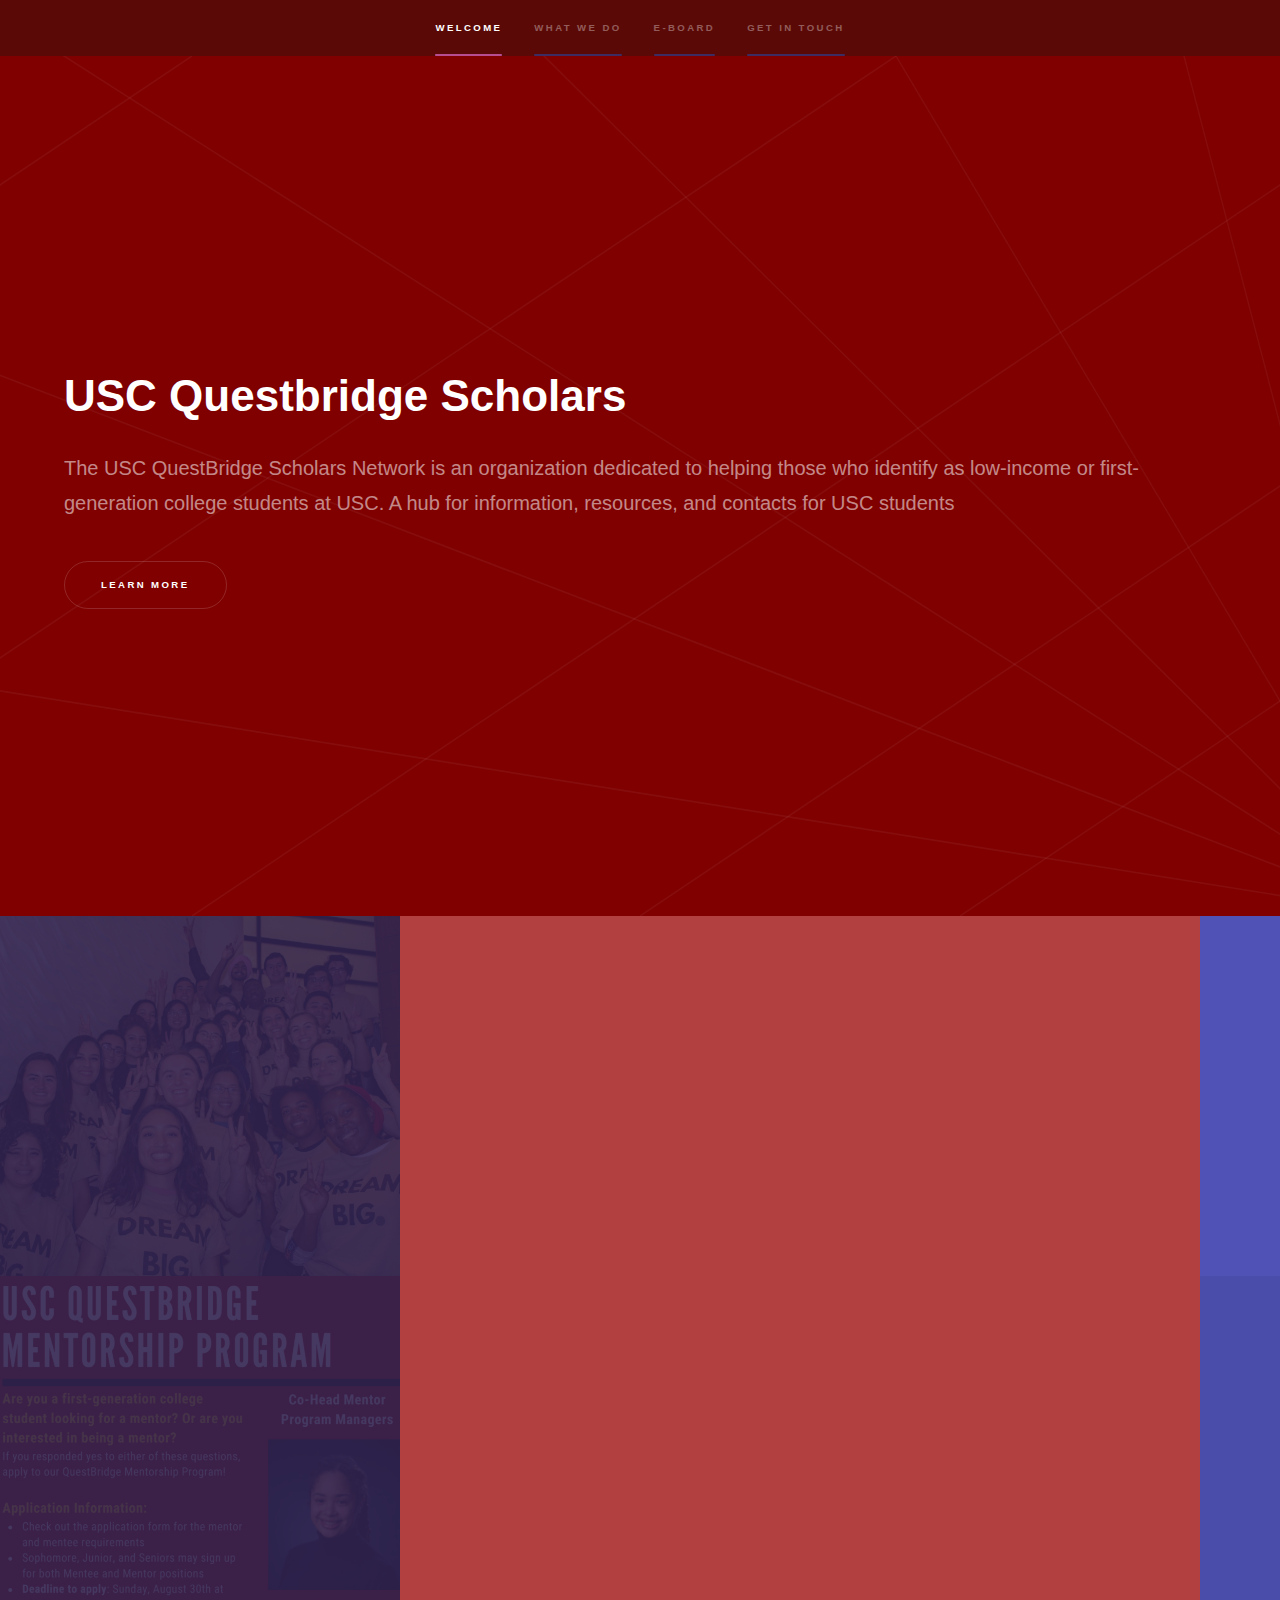
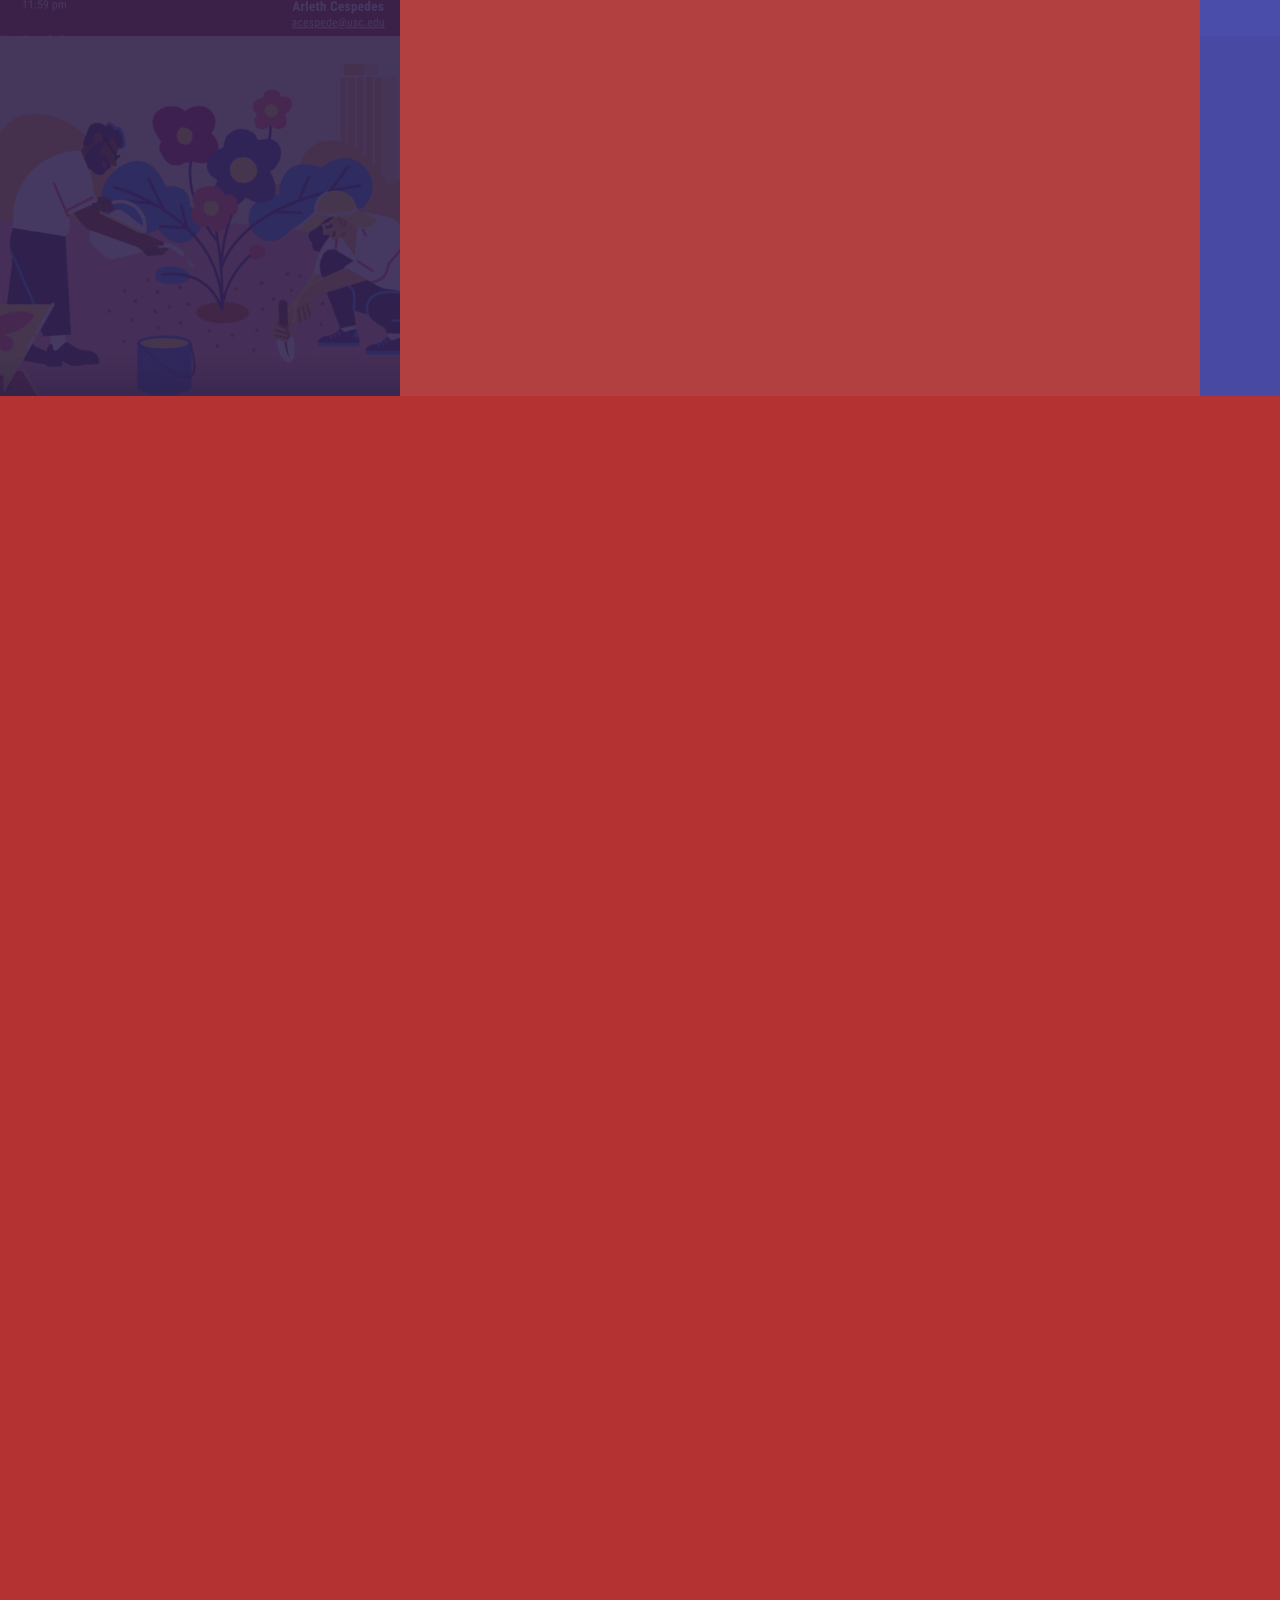
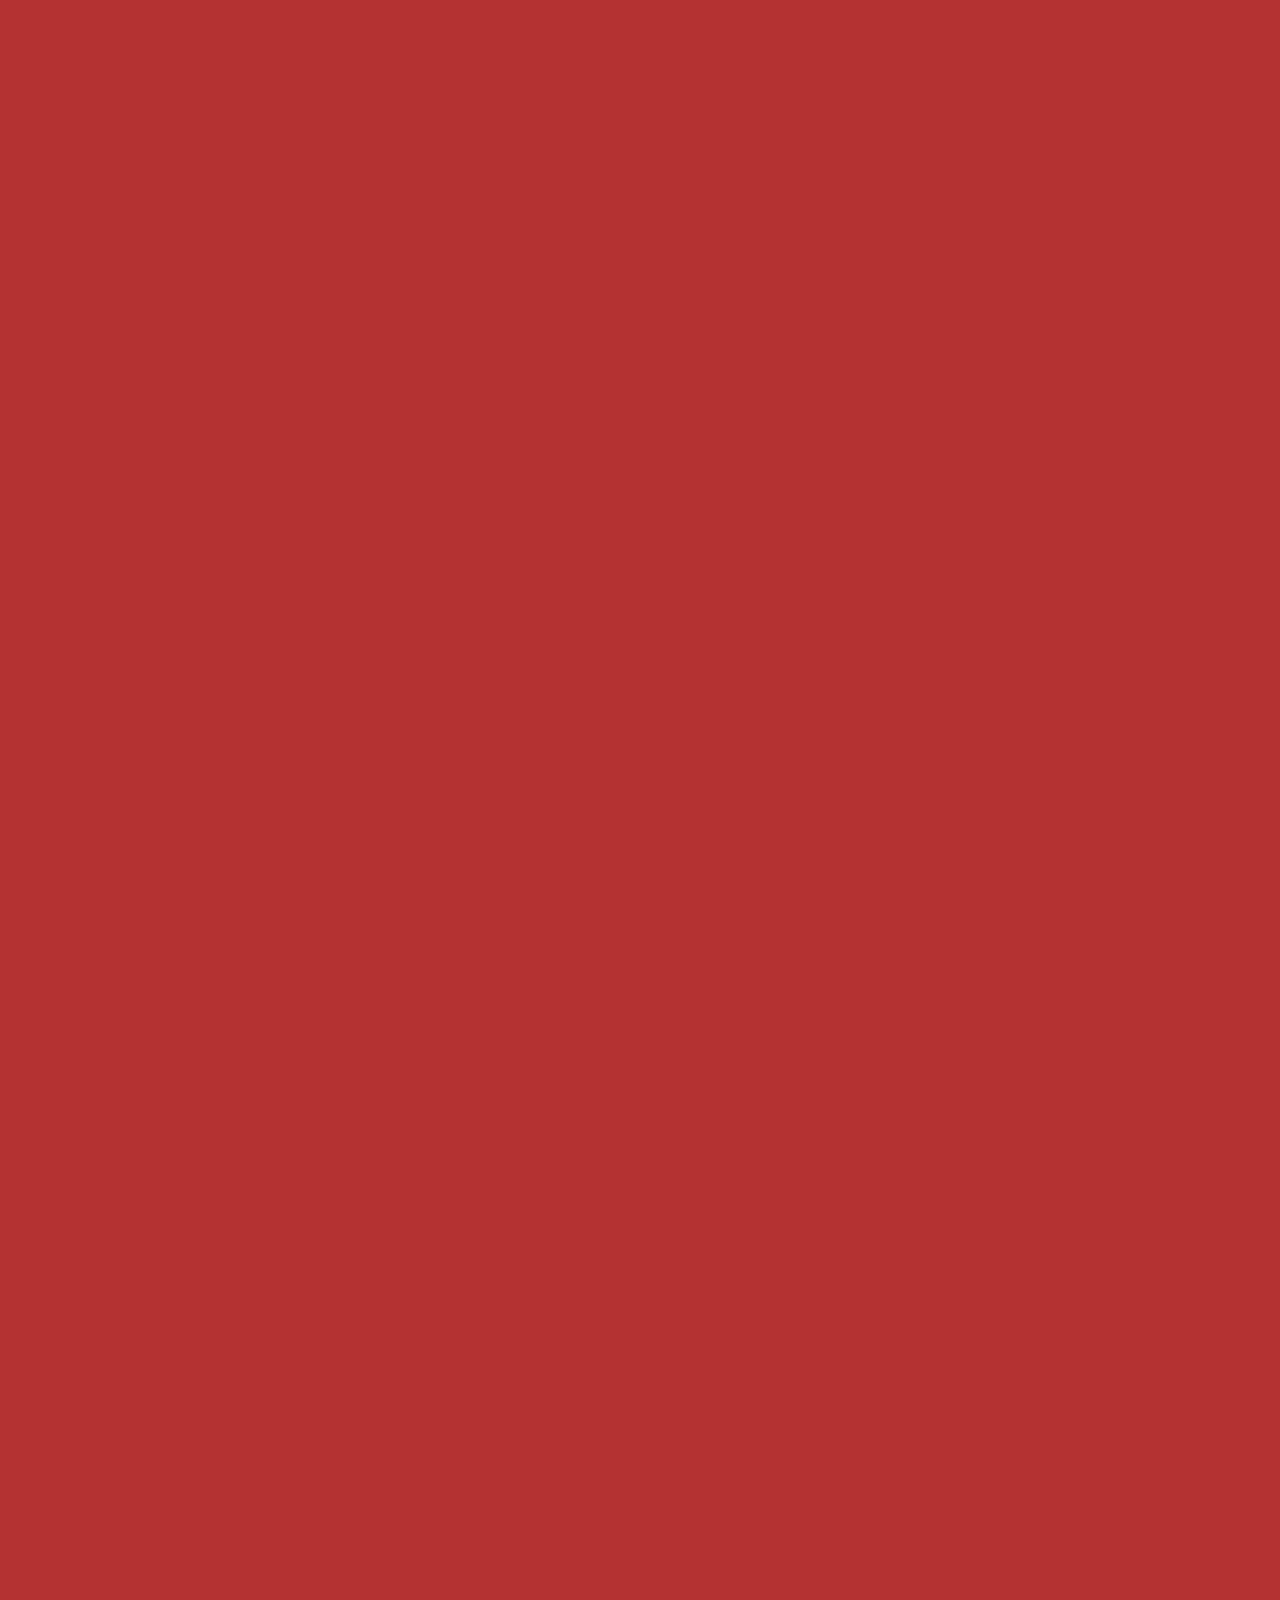
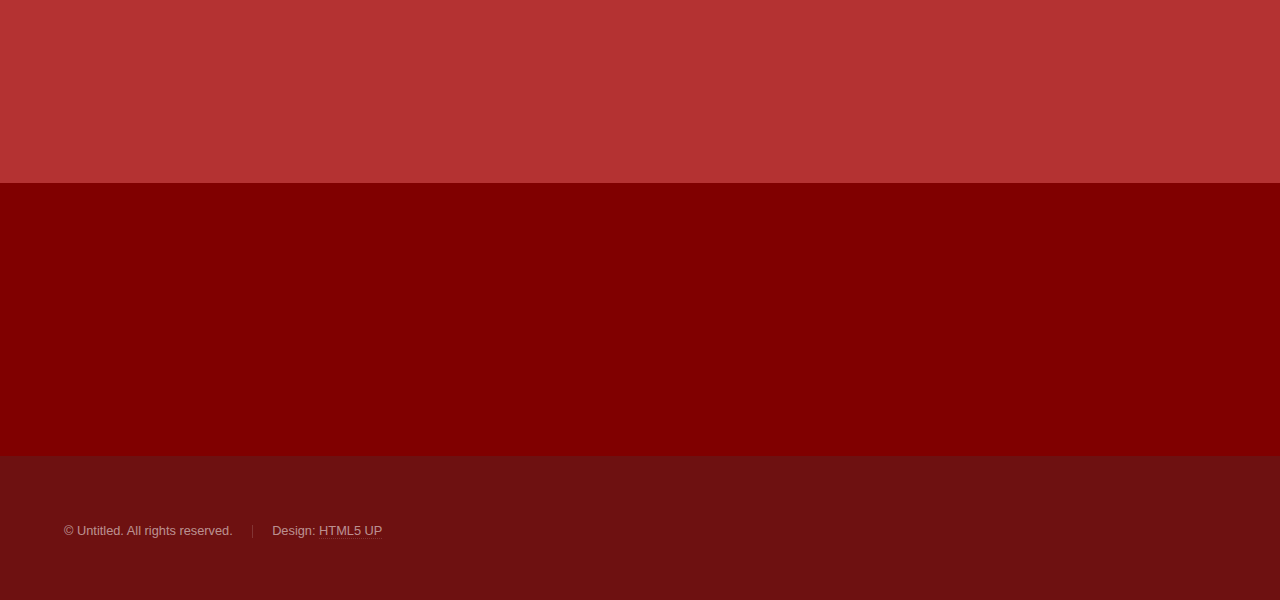
==== index.html @ f0b43fb2 "content" ====
<!DOCTYPE HTML>
<html>
	<head>
		<title>USC QuestBridge</title>
		<meta charset="utf-8" />
		<meta name="viewport" content="width=device-width, initial-scale=1, user-scalable=no" />
		<link rel="stylesheet" href="assets/css/main.css" />
		<link rel="icon" href="images/icon.jpg">
		<noscript><link rel="stylesheet" href="assets/css/noscript.css" /></noscript>
	</head>
	<body class="is-preload">

		<!-- Sidebar -->
			<section id="sidebar">
				<div class="inner">
					<nav>
						<ul>
							<li><a href="#intro">Welcome</a></li>
							<li><a href="#one">What we do</a></li>
							<li><a href="#two">E-Board</a></li>
							<li><a href="#three">Get in touch</a></li>
						</ul>
					</nav>
				</div>
			</section>

		<!-- Wrapper -->
			<div id="wrapper">

				<!-- Intro -->
					<section id="intro" class="wrapper style1 fullscreen fade-up">
						<div class="inner">
							<h1>USC Questbridge Scholars</h1>
							<p> The USC QuestBridge Scholars Network is an organization dedicated to helping those who identify as low-income or first-generation college students at USC.
								A hub for information, resources, and contacts for USC students</p>
							<ul class="actions">
								<li><a href="#one" class="button scrolly">Learn more</a></li>
							</ul>
						</div>
					</section>

				<!-- One -->
					<section id="one" class="wrapper style2 spotlights">
						<section>
							<a href="#" class="image"><img src="images/events.png" alt="" data-position="center center" /></a>
							<div class="content">
								<div class="inner">
									<h2>Events</h2>
									<p>We hold events throughout the school year to engage our community and make new relationships! Come for game nights, holiday specials, and much more (free food)! </p>
									<ul class="actions">
										<li><a href="events.html" class="button">Learn more</a></li>
									</ul>
								</div>
							</div>
						</section>
						<section>
							<a href="#" class="image"><img src="images/mentorship.png" alt="" data-position="top center" /></a>
							<div class="content">
								<div class="inner">
									<h2>Mentorship Program</h2>
									<p>Our premier mentor-mentee matching program to build a community and provde guidance to those new to USC.</p>
									<ul class="actions">
										<li><a href="mentorship.html" class="button">Learn more</a></li>
									</ul>
								</div>
							</div>
						</section>
						<section>
							<a href="#" class="image"><img src="images/resources.png" alt="" data-position="25% 25%" /></a>
							<div class="content">
								<div class="inner">
									<h2>Resources</h2>
									<p>From financial aid advice, class study guides/notes, and CalFresh info, we have resources to help. Contact us if you have any information that you would like to share!</p>
									<ul class="actions">
										<li><a href="resources.html" class="button">Learn more</a></li>
									</ul>
								</div>
							</div>
						</section>
					</section>

				<!-- Two -->
					<section id="two" class="wrapper style3 fade-up">
						<div class="inner">
							<h2>Meet the E-Board</h2>
							<p>This is our E-Board for the 2020 - 2021 Academic Year! Feel free to reach out to any of us if you want help or just want someone to talk to!</p>
							<div class="features" style="margin: 0px auto; text-align: center;">
								<section>
									<img src='./images/maricarmen.png' ></img>
									<h3>Maricarmen</h3>
									<p>President<br>Masters<br>Digital Social Media</p>
								</section>
								<section>
									<img src='./images/michelle.png' ></img>
									<h3>Michelle</h3>
									<p>Vice President<br>Senior<br>Global Business</p>
								</section>
								<section>
									<img src='./images/arleth.png' ></img>
									<h3>Arleth</h3>
									<p>Co-Head Mentor<br>Junior<br> Public Policy + Minor in Applied Analytics</p>
								</section>
								<section>
									<img src='./images/chaerim.png' ></img>
									<h3>Chaerim</h3>
									<p>Co-Head Mentor<br>Junior<br>Business Administration + Minor in Theatre and Media Economics & Entrepreneurship </p>
								</section>
								<section>
									<img src='./images/jenny.png' ></img>
									<h3>Jenny</h3>
									<p>Public Relations Assistant<br>Junior<br>Business Administration + Minor in  Product Design</p>
								</section>
								<section>
									<img src='./images/keon.png' ></img>
									<h3>Keon</h3>
									<p>Senior Advisor<br>Masters<br>Global Medicine</p>
								</section>
								<section>
									<img src='./images/tyler.png' ></img>
									<h3>Tyler</h3>
									<p>Risk Management<br>Senior<br>Business Administration</p>
								</section>
								<section>
									<img src='./images/natalie.png' ></img>
									<h3>Natalie</h3>
									<p>University Relations Chair<br>Sophomore<br> Philosophy, Politics, Law + Minor in Spanish</p>
								</section>
								<section>
									<img src='./images/haeju.png' ></img>
									<h3>Haeju</h3>
									<p>Treaurer / Web Dev<br>Junior<br>Computer Science</p>
								</section>
								<section>
									<img src='./images/grace.png' ></img>
									<h3>Grace</h3>
									<p>Web Dev<br>Sophomore<br>Computer Science and Business Administration</p>
								</section>
							</div>
						</div>
					</section>

				<!-- Three -->
					<section id="three" class="wrapper style1 fade-up">
						<div class="inner">
							<h2>Get in touch</h2>
							<p>Get in touch to us via our email, anyone on the E-Board or via our Facebook Page! Here are some of our links for our GroupMe, Facebook, newsletter, and more! </p>
								<section>
									<ul class="contact">
										<li>
											<ul class="icons">
												<li><a href="mailto:usc.chapter@questbridge.org" class="far fa-envelope"><span class="label">Email</span></a></li>
												<li><a href="https://www.facebook.com/groups/uscquest" class="icon brands fa-facebook-f"><span class="label">Facebook</span></a></li>
												<li><a href="https://www.instagram.com/usc.questbridge/" class="icon brands fa-instagram"><span class="label">Instagram</span></a></li>
												<li><a href="https://www.linkedin.com/groups/13939006/" class="icon brands fa-linkedin"><span class="label">GroupMe</span></a></li>
											</ul>
										</li>
									</ul>
								</section>
						</div>
					</section>

			</div>

		<!-- Footer -->
			<footer id="footer" class="wrapper style1-alt">
				<div class="inner">
					<ul class="menu">
						<li>&copy; Untitled. All rights reserved.</li><li>Design: <a href="http://html5up.net">HTML5 UP</a></li>
					</ul>
				</div>
			</footer>

		<!-- Scripts -->
			<script src="assets/js/jquery.min.js"></script>
			<script src="assets/js/jquery.scrollex.min.js"></script>
			<script src="assets/js/jquery.scrolly.min.js"></script>
			<script src="assets/js/browser.min.js"></script>
			<script src="assets/js/breakpoints.min.js"></script>
			<script src="assets/js/util.js"></script>
			<script src="assets/js/main.js"></script>

	</body>
</html>
---- assets/css/main.css ----
@import url(fontawesome-all.min.css);

/*
	Hyperspace by HTML5 UP
	html5up.net | @ajlkn
	Free for personal and commercial use under the CCA 3.0 license (html5up.net/license)
*/

html, body, div, span, applet, object,
iframe, h1, h2, h3, h4, h5, h6, p, blockquote,
pre, a, abbr, acronym, address, big, cite,
code, del, dfn, em, img, ins, kbd, q, s, samp,
small, strike, strong, sub, sup, tt, var, b,
u, i, center, dl, dt, dd, ol, ul, li, fieldset,
form, label, legend, table, caption, tbody,
tfoot, thead, tr, th, td, article, aside,
canvas, details, embed, figure, figcaption,
footer, header, hgroup, menu, nav, output, ruby,
section, summary, time, mark, audio, video {
	margin: 0;
	padding: 0;
	border: 0;
	font-size: 100%;
	font: inherit;
	vertical-align: baseline;}

article, aside, details, figcaption, figure,
footer, header, hgroup, menu, nav, section {
	display: block;}

body {
	line-height: 1;
}

ol, ul {
	list-style: none;
}
.features img {
	width: 50%; 
	margin: 0px auto;
	text-align: center;
	border-radius: 50%;
}
blockquote, q {
	quotes: none;
}

	blockquote:before, blockquote:after, q:before, q:after {
		content: '';
		content: none;
	}

table {
	border-collapse: collapse;
	border-spacing: 0;
}

body {
	-webkit-text-size-adjust: none;
}

mark {
	background-color: transparent;
	color: inherit;
}

input::-moz-focus-inner {
	border: 0;
	padding: 0;
}

input, select, textarea {
	-moz-appearance: none;
	-webkit-appearance: none;
	-ms-appearance: none;
	appearance: none;
}

/* Basic */

	@-ms-viewport {
		width: device-width;
	}

	body {
		-ms-overflow-style: scrollbar;
	}

	@media screen and (max-width: 480px) {

		html, body {
			min-width: 320px;
		}

	}

	html {
		box-sizing: border-box;
	}

	*, *:before, *:after {
		box-sizing: inherit;
	}

	body {
		background: #312450;
	}

		body.is-preload *, body.is-preload *:before, body.is-preload *:after {
			-moz-animation: none !important;
			-webkit-animation: none !important;
			-ms-animation: none !important;
			animation: none !important;
			-moz-transition: none !important;
			-webkit-transition: none !important;
			-ms-transition: none !important;
			transition: none !important;
		}

/* Type */

	body, input, select, textarea {
		color: rgba(255, 255, 255, 0.55);
		font-family: Arial, Helvetica, sans-serif;
		font-size: 16.5pt;
		font-weight: normal;
		line-height: 1.75;
	}

		@media screen and (max-width: 1680px) {

			body, input, select, textarea {
				font-size: 13pt;
			}

		}

		@media screen and (max-width: 1280px) {

			body, input, select, textarea {
				font-size: 12pt;
			}

		}

		@media screen and (max-width: 360px) {

			body, input, select, textarea {
				font-size: 11pt;
			}

		}

	a {
		-moz-transition: color 0.2s ease, border-bottom-color 0.2s ease;
		-webkit-transition: color 0.2s ease, border-bottom-color 0.2s ease;
		-ms-transition: color 0.2s ease, border-bottom-color 0.2s ease;
		transition: color 0.2s ease, border-bottom-color 0.2s ease;
		border-bottom: dotted 1px rgba(255, 255, 255, 0.35);
		color: inherit;
		text-decoration: none;
	}

		a:hover {
			border-bottom-color: transparent;
			color: #ffffff;
		}

	strong, b {
		color: #ffffff;
		font-weight: bold;
	}

	em, i {
		font-style: italic;
	}

	p {
		margin: 0 0 2em 0;
	}

	h1, h2, h3, h4, h5, h6 {
		color: #ffffff;
		font-weight: bold;
		line-height: 1.5;
		margin: 0 0 0.5em 0;
	}

		h1 a, h2 a, h3 a, h4 a, h5 a, h6 a {
			color: inherit;
			text-decoration: none;
		}

	h1 {
		font-size: 2.75em;
	}

		h1.major {
			margin: 0 0 1.3em 0;
			position: relative;
			padding-bottom: 0.35em;
		}

			h1.major:after {
				background-image: -moz-linear-gradient(to right, maroon, #b74e91);
				background-image: -webkit-linear-gradient(to right, maroon, #b74e91);
				background-image: -ms-linear-gradient(to right, maroon, #b74e91);
				background-image: linear-gradient(to right, maroon, #b74e91);
				-moz-transition: max-width 0.2s ease;
				-webkit-transition: max-width 0.2s ease;
				-ms-transition: max-width 0.2s ease;
				transition: max-width 0.2s ease;
				border-radius: 0.2em;
				bottom: 0;
				content: '';
				height: 0.05em;
				position: absolute;
				right: 0;
				width: 100%;
			}

	h2 {
		font-size: 1.75em;
	}

	h3 {
		font-size: 1.1em;
	}

	h4 {
		font-size: 1em;
	}

	h5 {
		font-size: 0.8em;
	}

	h6 {
		font-size: 0.6em;
	}

	@media screen and (max-width: 736px) {

		h1 {
			font-size: 2em;
		}

		h2 {
			font-size: 1.25em;
		}

		h3 {
			font-size: 1em;
		}

		h4 {
			font-size: 0.8em;
		}

		h5 {
			font-size: 0.6em;
		}

		h6 {
			font-size: 0.6em;
		}

	}

	sub {
		font-size: 0.8em;
		position: relative;
		top: 0.5em;
	}

	sup {
		font-size: 0.8em;
		position: relative;
		top: -0.5em;
	}

	blockquote {
		border-left: solid 4px rgba(255, 255, 255, 0.15);
		font-style: italic;
		margin: 0 0 2em 0;
		padding: 0.5em 0 0.5em 2em;
	}

	code {
		background: rgba(255, 255, 255, 0.05);
		border-radius: 0.25em;
		border: solid 1px rgba(255, 255, 255, 0.15);
		font-family: "Courier New", monospace;
		font-size: 0.9em;
		margin: 0 0.25em;
		padding: 0.25em 0.65em;
	}

	pre {
		-webkit-overflow-scrolling: touch;
		font-family: "Courier New", monospace;
		font-size: 0.9em;
		margin: 0 0 2em 0;
	}

		pre code {
			display: block;
			line-height: 1.75em;
			padding: 1em 1.5em;
			overflow-x: auto;
		}

	hr {
		border: 0;
		border-bottom: solid 1px rgba(255, 255, 255, 0.15);
		margin: 2em 0;
	}

		hr.major {
			margin: 3em 0;
		}

	.align-left {
		text-align: left;
	}

	.align-center {
		text-align: center;
	}

	.align-right {
		text-align: right;
	}

/* Row */

	.row {
		display: flex;
		flex-wrap: wrap;
		box-sizing: border-box;
		align-items: stretch;
	}

		.row > * {
			box-sizing: border-box;
		}

		.row.gtr-uniform > * > :last-child {
			margin-bottom: 0;
		}

		.row.aln-left {
			justify-content: flex-start;
		}

		.row.aln-center {
			justify-content: center;
		}

		.row.aln-right {
			justify-content: flex-end;
		}

		.row.aln-top {
			align-items: flex-start;
		}

		.row.aln-middle {
			align-items: center;
		}

		.row.aln-bottom {
			align-items: flex-end;
		}

		.row > .imp {
			order: -1;
		}

		.row > .col-1 {
			width: 8.33333%;
		}

		.row > .off-1 {
			margin-left: 8.33333%;
		}

		.row > .col-2 {
			width: 16.66667%;
		}

		.row > .off-2 {
			margin-left: 16.66667%;
		}

		.row > .col-3 {
			width: 25%;
		}

		.row > .off-3 {
			margin-left: 25%;
		}

		.row > .col-4 {
			width: 33.33333%;
		}

		.row > .off-4 {
			margin-left: 33.33333%;
		}

		.row > .col-5 {
			width: 41.66667%;
		}

		.row > .off-5 {
			margin-left: 41.66667%;
		}

		.row > .col-6 {
			width: 50%;
		}

		.row > .off-6 {
			margin-left: 50%;
		}

		.row > .col-7 {
			width: 58.33333%;
		}

		.row > .off-7 {
			margin-left: 58.33333%;
		}

		.row > .col-8 {
			width: 66.66667%;
		}

		.row > .off-8 {
			margin-left: 66.66667%;
		}

		.row > .col-9 {
			width: 75%;
		}

		.row > .off-9 {
			margin-left: 75%;
		}

		.row > .col-10 {
			width: 83.33333%;
		}

		.row > .off-10 {
			margin-left: 83.33333%;
		}

		.row > .col-11 {
			width: 91.66667%;
		}

		.row > .off-11 {
			margin-left: 91.66667%;
		}

		.row > .col-12 {
			width: 100%;
		}

		.row > .off-12 {
			margin-left: 100%;
		}

		.row.gtr-0 {
			margin-top: 0;
			margin-left: 0em;
		}

			.row.gtr-0 > * {
				padding: 0 0 0 0em;
			}

			.row.gtr-0.gtr-uniform {
				margin-top: 0em;
			}

				.row.gtr-0.gtr-uniform > * {
					padding-top: 0em;
				}

		.row.gtr-25 {
			margin-top: 0;
			margin-left: -0.375em;
		}

			.row.gtr-25 > * {
				padding: 0 0 0 0.375em;
			}

			.row.gtr-25.gtr-uniform {
				margin-top: -0.375em;
			}

				.row.gtr-25.gtr-uniform > * {
					padding-top: 0.375em;
				}

		.row.gtr-50 {
			margin-top: 0;
			margin-left: -0.75em;
		}

			.row.gtr-50 > * {
				padding: 0 0 0 0.75em;
			}

			.row.gtr-50.gtr-uniform {
				margin-top: -0.75em;
			}

				.row.gtr-50.gtr-uniform > * {
					padding-top: 0.75em;
				}

		.row {
			margin-top: 0;
			margin-left: -1.5em;
		}

			.row > * {
				padding: 0 0 0 1.5em;
			}

			.row.gtr-uniform {
				margin-top: -1.5em;
			}

				.row.gtr-uniform > * {
					padding-top: 1.5em;
				}

		.row.gtr-150 {
			margin-top: 0;
			margin-left: -2.25em;
		}

			.row.gtr-150 > * {
				padding: 0 0 0 2.25em;
			}

			.row.gtr-150.gtr-uniform {
				margin-top: -2.25em;
			}

				.row.gtr-150.gtr-uniform > * {
					padding-top: 2.25em;
				}

		.row.gtr-200 {
			margin-top: 0;
			margin-left: -3em;
		}

			.row.gtr-200 > * {
				padding: 0 0 0 3em;
			}

			.row.gtr-200.gtr-uniform {
				margin-top: -3em;
			}

				.row.gtr-200.gtr-uniform > * {
					padding-top: 3em;
				}

		@media screen and (max-width: 1680px) {

			.row {
				display: flex;
				flex-wrap: wrap;
				box-sizing: border-box;
				align-items: stretch;
			}

				.row > * {
					box-sizing: border-box;
				}

				.row.gtr-uniform > * > :last-child {
					margin-bottom: 0;
				}

				.row.aln-left {
					justify-content: flex-start;
				}

				.row.aln-center {
					justify-content: center;
				}

				.row.aln-right {
					justify-content: flex-end;
				}

				.row.aln-top {
					align-items: flex-start;
				}

				.row.aln-middle {
					align-items: center;
				}

				.row.aln-bottom {
					align-items: flex-end;
				}

				.row > .imp-xlarge {
					order: -1;
				}

				.row > .col-1-xlarge {
					width: 8.33333%;
				}

				.row > .off-1-xlarge {
					margin-left: 8.33333%;
				}

				.row > .col-2-xlarge {
					width: 16.66667%;
				}

				.row > .off-2-xlarge {
					margin-left: 16.66667%;
				}

				.row > .col-3-xlarge {
					width: 25%;
				}

				.row > .off-3-xlarge {
					margin-left: 25%;
				}

				.row > .col-4-xlarge {
					width: 33.33333%;
				}

				.row > .off-4-xlarge {
					margin-left: 33.33333%;
				}

				.row > .col-5-xlarge {
					width: 41.66667%;
				}

				.row > .off-5-xlarge {
					margin-left: 41.66667%;
				}

				.row > .col-6-xlarge {
					width: 50%;
				}

				.row > .off-6-xlarge {
					margin-left: 50%;
				}

				.row > .col-7-xlarge {
					width: 58.33333%;
				}

				.row > .off-7-xlarge {
					margin-left: 58.33333%;
				}

				.row > .col-8-xlarge {
					width: 66.66667%;
				}

				.row > .off-8-xlarge {
					margin-left: 66.66667%;
				}

				.row > .col-9-xlarge {
					width: 75%;
				}

				.row > .off-9-xlarge {
					margin-left: 75%;
				}

				.row > .col-10-xlarge {
					width: 83.33333%;
				}

				.row > .off-10-xlarge {
					margin-left: 83.33333%;
				}

				.row > .col-11-xlarge {
					width: 91.66667%;
				}

				.row > .off-11-xlarge {
					margin-left: 91.66667%;
				}

				.row > .col-12-xlarge {
					width: 100%;
				}

				.row > .off-12-xlarge {
					margin-left: 100%;
				}

				.row.gtr-0 {
					margin-top: 0;
					margin-left: 0em;
				}

					.row.gtr-0 > * {
						padding: 0 0 0 0em;
					}

					.row.gtr-0.gtr-uniform {
						margin-top: 0em;
					}

						.row.gtr-0.gtr-uniform > * {
							padding-top: 0em;
						}

				.row.gtr-25 {
					margin-top: 0;
					margin-left: -0.375em;
				}

					.row.gtr-25 > * {
						padding: 0 0 0 0.375em;
					}

					.row.gtr-25.gtr-uniform {
						margin-top: -0.375em;
					}

						.row.gtr-25.gtr-uniform > * {
							padding-top: 0.375em;
						}

				.row.gtr-50 {
					margin-top: 0;
					margin-left: -0.75em;
				}

					.row.gtr-50 > * {
						padding: 0 0 0 0.75em;
					}

					.row.gtr-50.gtr-uniform {
						margin-top: -0.75em;
					}

						.row.gtr-50.gtr-uniform > * {
							padding-top: 0.75em;
						}

				.row {
					margin-top: 0;
					margin-left: -1.5em;
				}

					.row > * {
						padding: 0 0 0 1.5em;
					}

					.row.gtr-uniform {
						margin-top: -1.5em;
					}

						.row.gtr-uniform > * {
							padding-top: 1.5em;
						}

				.row.gtr-150 {
					margin-top: 0;
					margin-left: -2.25em;
				}

					.row.gtr-150 > * {
						padding: 0 0 0 2.25em;
					}

					.row.gtr-150.gtr-uniform {
						margin-top: -2.25em;
					}

						.row.gtr-150.gtr-uniform > * {
							padding-top: 2.25em;
						}

				.row.gtr-200 {
					margin-top: 0;
					margin-left: -3em;
				}

					.row.gtr-200 > * {
						padding: 0 0 0 3em;
					}

					.row.gtr-200.gtr-uniform {
						margin-top: -3em;
					}

						.row.gtr-200.gtr-uniform > * {
							padding-top: 3em;
						}

		}

		@media screen and (max-width: 1280px) {

			.row {
				display: flex;
				flex-wrap: wrap;
				box-sizing: border-box;
				align-items: stretch;
			}

				.row > * {
					box-sizing: border-box;
				}

				.row.gtr-uniform > * > :last-child {
					margin-bottom: 0;
				}

				.row.aln-left {
					justify-content: flex-start;
				}

				.row.aln-center {
					justify-content: center;
				}

				.row.aln-right {
					justify-content: flex-end;
				}

				.row.aln-top {
					align-items: flex-start;
				}

				.row.aln-middle {
					align-items: center;
				}

				.row.aln-bottom {
					align-items: flex-end;
				}

				.row > .imp-large {
					order: -1;
				}

				.row > .col-1-large {
					width: 8.33333%;
				}

				.row > .off-1-large {
					margin-left: 8.33333%;
				}

				.row > .col-2-large {
					width: 16.66667%;
				}

				.row > .off-2-large {
					margin-left: 16.66667%;
				}

				.row > .col-3-large {
					width: 25%;
				}

				.row > .off-3-large {
					margin-left: 25%;
				}

				.row > .col-4-large {
					width: 33.33333%;
				}

				.row > .off-4-large {
					margin-left: 33.33333%;
				}

				.row > .col-5-large {
					width: 41.66667%;
				}

				.row > .off-5-large {
					margin-left: 41.66667%;
				}

				.row > .col-6-large {
					width: 50%;
				}

				.row > .off-6-large {
					margin-left: 50%;
				}

				.row > .col-7-large {
					width: 58.33333%;
				}

				.row > .off-7-large {
					margin-left: 58.33333%;
				}

				.row > .col-8-large {
					width: 66.66667%;
				}

				.row > .off-8-large {
					margin-left: 66.66667%;
				}

				.row > .col-9-large {
					width: 75%;
				}

				.row > .off-9-large {
					margin-left: 75%;
				}

				.row > .col-10-large {
					width: 83.33333%;
				}

				.row > .off-10-large {
					margin-left: 83.33333%;
				}

				.row > .col-11-large {
					width: 91.66667%;
				}

				.row > .off-11-large {
					margin-left: 91.66667%;
				}

				.row > .col-12-large {
					width: 100%;
				}

				.row > .off-12-large {
					margin-left: 100%;
				}

				.row.gtr-0 {
					margin-top: 0;
					margin-left: 0em;
				}

					.row.gtr-0 > * {
						padding: 0 0 0 0em;
					}

					.row.gtr-0.gtr-uniform {
						margin-top: 0em;
					}

						.row.gtr-0.gtr-uniform > * {
							padding-top: 0em;
						}

				.row.gtr-25 {
					margin-top: 0;
					margin-left: -0.375em;
				}

					.row.gtr-25 > * {
						padding: 0 0 0 0.375em;
					}

					.row.gtr-25.gtr-uniform {
						margin-top: -0.375em;
					}

						.row.gtr-25.gtr-uniform > * {
							padding-top: 0.375em;
						}

				.row.gtr-50 {
					margin-top: 0;
					margin-left: -0.75em;
				}

					.row.gtr-50 > * {
						padding: 0 0 0 0.75em;
					}

					.row.gtr-50.gtr-uniform {
						margin-top: -0.75em;
					}

						.row.gtr-50.gtr-uniform > * {
							padding-top: 0.75em;
						}

				.row {
					margin-top: 0;
					margin-left: -1.5em;
				}

					.row > * {
						padding: 0 0 0 1.5em;
					}

					.row.gtr-uniform {
						margin-top: -1.5em;
					}

						.row.gtr-uniform > * {
							padding-top: 1.5em;
						}

				.row.gtr-150 {
					margin-top: 0;
					margin-left: -2.25em;
				}

					.row.gtr-150 > * {
						padding: 0 0 0 2.25em;
					}

					.row.gtr-150.gtr-uniform {
						margin-top: -2.25em;
					}

						.row.gtr-150.gtr-uniform > * {
							padding-top: 2.25em;
						}

				.row.gtr-200 {
					margin-top: 0;
					margin-left: -3em;
				}

					.row.gtr-200 > * {
						padding: 0 0 0 3em;
					}

					.row.gtr-200.gtr-uniform {
						margin-top: -3em;
					}

						.row.gtr-200.gtr-uniform > * {
							padding-top: 3em;
						}

		}

		@media screen and (max-width: 980px) {

			.row {
				display: flex;
				flex-wrap: wrap;
				box-sizing: border-box;
				align-items: stretch;
			}

				.row > * {
					box-sizing: border-box;
				}

				.row.gtr-uniform > * > :last-child {
					margin-bottom: 0;
				}

				.row.aln-left {
					justify-content: flex-start;
				}

				.row.aln-center {
					justify-content: center;
				}

				.row.aln-right {
					justify-content: flex-end;
				}

				.row.aln-top {
					align-items: flex-start;
				}

				.row.aln-middle {
					align-items: center;
				}

				.row.aln-bottom {
					align-items: flex-end;
				}

				.row > .imp-medium {
					order: -1;
				}

				.row > .col-1-medium {
					width: 8.33333%;
				}

				.row > .off-1-medium {
					margin-left: 8.33333%;
				}

				.row > .col-2-medium {
					width: 16.66667%;
				}

				.row > .off-2-medium {
					margin-left: 16.66667%;
				}

				.row > .col-3-medium {
					width: 25%;
				}

				.row > .off-3-medium {
					margin-left: 25%;
				}

				.row > .col-4-medium {
					width: 33.33333%;
				}

				.row > .off-4-medium {
					margin-left: 33.33333%;
				}

				.row > .col-5-medium {
					width: 41.66667%;
				}

				.row > .off-5-medium {
					margin-left: 41.66667%;
				}

				.row > .col-6-medium {
					width: 50%;
				}

				.row > .off-6-medium {
					margin-left: 50%;
				}

				.row > .col-7-medium {
					width: 58.33333%;
				}

				.row > .off-7-medium {
					margin-left: 58.33333%;
				}

				.row > .col-8-medium {
					width: 66.66667%;
				}

				.row > .off-8-medium {
					margin-left: 66.66667%;
				}

				.row > .col-9-medium {
					width: 75%;
				}

				.row > .off-9-medium {
					margin-left: 75%;
				}

				.row > .col-10-medium {
					width: 83.33333%;
				}

				.row > .off-10-medium {
					margin-left: 83.33333%;
				}

				.row > .col-11-medium {
					width: 91.66667%;
				}

				.row > .off-11-medium {
					margin-left: 91.66667%;
				}

				.row > .col-12-medium {
					width: 100%;
				}

				.row > .off-12-medium {
					margin-left: 100%;
				}

				.row.gtr-0 {
					margin-top: 0;
					margin-left: 0em;
				}

					.row.gtr-0 > * {
						padding: 0 0 0 0em;
					}

					.row.gtr-0.gtr-uniform {
						margin-top: 0em;
					}

						.row.gtr-0.gtr-uniform > * {
							padding-top: 0em;
						}

				.row.gtr-25 {
					margin-top: 0;
					margin-left: -0.375em;
				}

					.row.gtr-25 > * {
						padding: 0 0 0 0.375em;
					}

					.row.gtr-25.gtr-uniform {
						margin-top: -0.375em;
					}

						.row.gtr-25.gtr-uniform > * {
							padding-top: 0.375em;
						}

				.row.gtr-50 {
					margin-top: 0;
					margin-left: -0.75em;
				}

					.row.gtr-50 > * {
						padding: 0 0 0 0.75em;
					}

					.row.gtr-50.gtr-uniform {
						margin-top: -0.75em;
					}

						.row.gtr-50.gtr-uniform > * {
							padding-top: 0.75em;
						}

				.row {
					margin-top: 0;
					margin-left: -1.5em;
				}

					.row > * {
						padding: 0 0 0 1.5em;
					}

					.row.gtr-uniform {
						margin-top: -1.5em;
					}

						.row.gtr-uniform > * {
							padding-top: 1.5em;
						}

				.row.gtr-150 {
					margin-top: 0;
					margin-left: -2.25em;
				}

					.row.gtr-150 > * {
						padding: 0 0 0 2.25em;
					}

					.row.gtr-150.gtr-uniform {
						margin-top: -2.25em;
					}

						.row.gtr-150.gtr-uniform > * {
							padding-top: 2.25em;
						}

				.row.gtr-200 {
					margin-top: 0;
					margin-left: -3em;
				}

					.row.gtr-200 > * {
						padding: 0 0 0 3em;
					}

					.row.gtr-200.gtr-uniform {
						margin-top: -3em;
					}

						.row.gtr-200.gtr-uniform > * {
							padding-top: 3em;
						}

		}

		@media screen and (max-width: 736px) {

			.row {
				display: flex;
				flex-wrap: wrap;
				box-sizing: border-box;
				align-items: stretch;
			}

				.row > * {
					box-sizing: border-box;
				}

				.row.gtr-uniform > * > :last-child {
					margin-bottom: 0;
				}

				.row.aln-left {
					justify-content: flex-start;
				}

				.row.aln-center {
					justify-content: center;
				}

				.row.aln-right {
					justify-content: flex-end;
				}

				.row.aln-top {
					align-items: flex-start;
				}

				.row.aln-middle {
					align-items: center;
				}

				.row.aln-bottom {
					align-items: flex-end;
				}

				.row > .imp-small {
					order: -1;
				}

				.row > .col-1-small {
					width: 8.33333%;
				}

				.row > .off-1-small {
					margin-left: 8.33333%;
				}

				.row > .col-2-small {
					width: 16.66667%;
				}

				.row > .off-2-small {
					margin-left: 16.66667%;
				}

				.row > .col-3-small {
					width: 25%;
				}

				.row > .off-3-small {
					margin-left: 25%;
				}

				.row > .col-4-small {
					width: 33.33333%;
				}

				.row > .off-4-small {
					margin-left: 33.33333%;
				}

				.row > .col-5-small {
					width: 41.66667%;
				}

				.row > .off-5-small {
					margin-left: 41.66667%;
				}

				.row > .col-6-small {
					width: 50%;
				}

				.row > .off-6-small {
					margin-left: 50%;
				}

				.row > .col-7-small {
					width: 58.33333%;
				}

				.row > .off-7-small {
					margin-left: 58.33333%;
				}

				.row > .col-8-small {
					width: 66.66667%;
				}

				.row > .off-8-small {
					margin-left: 66.66667%;
				}

				.row > .col-9-small {
					width: 75%;
				}

				.row > .off-9-small {
					margin-left: 75%;
				}

				.row > .col-10-small {
					width: 83.33333%;
				}

				.row > .off-10-small {
					margin-left: 83.33333%;
				}

				.row > .col-11-small {
					width: 91.66667%;
				}

				.row > .off-11-small {
					margin-left: 91.66667%;
				}

				.row > .col-12-small {
					width: 100%;
				}

				.row > .off-12-small {
					margin-left: 100%;
				}

				.row.gtr-0 {
					margin-top: 0;
					margin-left: 0em;
				}

					.row.gtr-0 > * {
						padding: 0 0 0 0em;
					}

					.row.gtr-0.gtr-uniform {
						margin-top: 0em;
					}

						.row.gtr-0.gtr-uniform > * {
							padding-top: 0em;
						}

				.row.gtr-25 {
					margin-top: 0;
					margin-left: -0.375em;
				}

					.row.gtr-25 > * {
						padding: 0 0 0 0.375em;
					}

					.row.gtr-25.gtr-uniform {
						margin-top: -0.375em;
					}

						.row.gtr-25.gtr-uniform > * {
							padding-top: 0.375em;
						}

				.row.gtr-50 {
					margin-top: 0;
					margin-left: -0.75em;
				}

					.row.gtr-50 > * {
						padding: 0 0 0 0.75em;
					}

					.row.gtr-50.gtr-uniform {
						margin-top: -0.75em;
					}

						.row.gtr-50.gtr-uniform > * {
							padding-top: 0.75em;
						}

				.row {
					margin-top: 0;
					margin-left: -1.5em;
				}

					.row > * {
						padding: 0 0 0 1.5em;
					}

					.row.gtr-uniform {
						margin-top: -1.5em;
					}

						.row.gtr-uniform > * {
							padding-top: 1.5em;
						}

				.row.gtr-150 {
					margin-top: 0;
					margin-left: -2.25em;
				}

					.row.gtr-150 > * {
						padding: 0 0 0 2.25em;
					}

					.row.gtr-150.gtr-uniform {
						margin-top: -2.25em;
					}

						.row.gtr-150.gtr-uniform > * {
							padding-top: 2.25em;
						}

				.row.gtr-200 {
					margin-top: 0;
					margin-left: -3em;
				}

					.row.gtr-200 > * {
						padding: 0 0 0 3em;
					}

					.row.gtr-200.gtr-uniform {
						margin-top: -3em;
					}

						.row.gtr-200.gtr-uniform > * {
							padding-top: 3em;
						}

		}

		@media screen and (max-width: 480px) {

			.row {
				display: flex;
				flex-wrap: wrap;
				box-sizing: border-box;
				align-items: stretch;
			}

				.row > * {
					box-sizing: border-box;
				}

				.row.gtr-uniform > * > :last-child {
					margin-bottom: 0;
				}

				.row.aln-left {
					justify-content: flex-start;
				}

				.row.aln-center {
					justify-content: center;
				}

				.row.aln-right {
					justify-content: flex-end;
				}

				.row.aln-top {
					align-items: flex-start;
				}

				.row.aln-middle {
					align-items: center;
				}

				.row.aln-bottom {
					align-items: flex-end;
				}

				.row > .imp-xsmall {
					order: -1;
				}

				.row > .col-1-xsmall {
					width: 8.33333%;
				}

				.row > .off-1-xsmall {
					margin-left: 8.33333%;
				}

				.row > .col-2-xsmall {
					width: 16.66667%;
				}

				.row > .off-2-xsmall {
					margin-left: 16.66667%;
				}

				.row > .col-3-xsmall {
					width: 25%;
				}

				.row > .off-3-xsmall {
					margin-left: 25%;
				}

				.row > .col-4-xsmall {
					width: 33.33333%;
				}

				.row > .off-4-xsmall {
					margin-left: 33.33333%;
				}

				.row > .col-5-xsmall {
					width: 41.66667%;
				}

				.row > .off-5-xsmall {
					margin-left: 41.66667%;
				}

				.row > .col-6-xsmall {
					width: 50%;
				}

				.row > .off-6-xsmall {
					margin-left: 50%;
				}

				.row > .col-7-xsmall {
					width: 58.33333%;
				}

				.row > .off-7-xsmall {
					margin-left: 58.33333%;
				}

				.row > .col-8-xsmall {
					width: 66.66667%;
				}

				.row > .off-8-xsmall {
					margin-left: 66.66667%;
				}

				.row > .col-9-xsmall {
					width: 75%;
				}

				.row > .off-9-xsmall {
					margin-left: 75%;
				}

				.row > .col-10-xsmall {
					width: 83.33333%;
				}

				.row > .off-10-xsmall {
					margin-left: 83.33333%;
				}

				.row > .col-11-xsmall {
					width: 91.66667%;
				}

				.row > .off-11-xsmall {
					margin-left: 91.66667%;
				}

				.row > .col-12-xsmall {
					width: 100%;
				}

				.row > .off-12-xsmall {
					margin-left: 100%;
				}

				.row.gtr-0 {
					margin-top: 0;
					margin-left: 0em;
				}

					.row.gtr-0 > * {
						padding: 0 0 0 0em;
					}

					.row.gtr-0.gtr-uniform {
						margin-top: 0em;
					}

						.row.gtr-0.gtr-uniform > * {
							padding-top: 0em;
						}

				.row.gtr-25 {
					margin-top: 0;
					margin-left: -0.375em;
				}

					.row.gtr-25 > * {
						padding: 0 0 0 0.375em;
					}

					.row.gtr-25.gtr-uniform {
						margin-top: -0.375em;
					}

						.row.gtr-25.gtr-uniform > * {
							padding-top: 0.375em;
						}

				.row.gtr-50 {
					margin-top: 0;
					margin-left: -0.75em;
				}

					.row.gtr-50 > * {
						padding: 0 0 0 0.75em;
					}

					.row.gtr-50.gtr-uniform {
						margin-top: -0.75em;
					}

						.row.gtr-50.gtr-uniform > * {
							padding-top: 0.75em;
						}

				.row {
					margin-top: 0;
					margin-left: -1.5em;
				}

					.row > * {
						padding: 0 0 0 1.5em;
					}

					.row.gtr-uniform {
						margin-top: -1.5em;
					}

						.row.gtr-uniform > * {
							padding-top: 1.5em;
						}

				.row.gtr-150 {
					margin-top: 0;
					margin-left: -2.25em;
				}

					.row.gtr-150 > * {
						padding: 0 0 0 2.25em;
					}

					.row.gtr-150.gtr-uniform {
						margin-top: -2.25em;
					}

						.row.gtr-150.gtr-uniform > * {
							padding-top: 2.25em;
						}

				.row.gtr-200 {
					margin-top: 0;
					margin-left: -3em;
				}

					.row.gtr-200 > * {
						padding: 0 0 0 3em;
					}

					.row.gtr-200.gtr-uniform {
						margin-top: -3em;
					}

						.row.gtr-200.gtr-uniform > * {
							padding-top: 3em;
						}

		}

/* Box */

	.box {
		border-radius: 0.25em;
		border: solid 1px rgba(255, 255, 255, 0.15);
		margin-bottom: 2em;
		padding: 1.5em;
	}

		.box > :last-child,
		.box > :last-child > :last-child,
		.box > :last-child > :last-child > :last-child {
			margin-bottom: 0;
		}

		.box.alt {
			border: 0;
			border-radius: 0;
			padding: 0;
		}

/* Button */

	input[type="submit"],
	input[type="reset"],
	input[type="button"],
	button,
	.button {
		-moz-appearance: none;
		-webkit-appearance: none;
		-ms-appearance: none;
		appearance: none;
		-moz-transition: border-color 0.2s ease;
		-webkit-transition: border-color 0.2s ease;
		-ms-transition: border-color 0.2s ease;
		transition: border-color 0.2s ease;
		background-color: transparent;
		border: solid 1px !important;
		border-color: rgba(255, 255, 255, 0.15) !important;
		border-radius: 3em;
		color: #ffffff !important;
		cursor: pointer;
		display: inline-block;
		font-size: 0.6em;
		font-weight: bold;
		height: calc(4.75em + 2px);
		letter-spacing: 0.25em;
		line-height: 4.75em;
		outline: 0;
		padding: 0 3.75em;
		position: relative;
		text-align: center;
		text-decoration: none;
		text-transform: uppercase;
		white-space: nowrap;
	}

		input[type="submit"]:after,
		input[type="reset"]:after,
		input[type="button"]:after,
		button:after,
		.button:after {
			-moz-transform: scale(0.25);
			-webkit-transform: scale(0.25);
			-ms-transform: scale(0.25);
			transform: scale(0.25);
			pointer-events: none;
			-moz-transition: opacity 0.2s ease, -moz-transform 0.2s ease;
			-webkit-transition: opacity 0.2s ease, -webkit-transform 0.2s ease;
			-ms-transition: opacity 0.2s ease, -ms-transform 0.2s ease;
			transition: opacity 0.2s ease, transform 0.2s ease;
			background: #ffffff;
			border-radius: 3em;
			content: '';
			height: 100%;
			left: 0;
			opacity: 0;
			position: absolute;
			top: 0;
			width: 100%;
		}

		input[type="submit"].icon:before,
		input[type="reset"].icon:before,
		input[type="button"].icon:before,
		button.icon:before,
		.button.icon:before {
			margin-right: 0.75em;
		}

		input[type="submit"].fit,
		input[type="reset"].fit,
		input[type="button"].fit,
		button.fit,
		.button.fit {
			width: 100%;
		}

		input[type="submit"].small,
		input[type="reset"].small,
		input[type="button"].small,
		button.small,
		.button.small {
			font-size: 0.4em;
		}

		input[type="submit"].large,
		input[type="reset"].large,
		input[type="button"].large,
		button.large,
		.button.large {
			font-size: 0.8em;
		}

		input[type="submit"].primary,
		input[type="reset"].primary,
		input[type="button"].primary,
		button.primary,
		.button.primary {
			background-color: #ffffff;
			color: #312450 !important;
		}

			input[type="submit"].primary:after,
			input[type="reset"].primary:after,
			input[type="button"].primary:after,
			button.primary:after,
			.button.primary:after {
				display: none;
			}

		input[type="submit"].disabled, input[type="submit"]:disabled,
		input[type="reset"].disabled,
		input[type="reset"]:disabled,
		input[type="button"].disabled,
		input[type="button"]:disabled,
		button.disabled,
		button:disabled,
		.button.disabled,
		.button:disabled {
			cursor: default;
			opacity: 0.5;
			pointer-events: none;
		}

		input[type="submit"]:hover,
		input[type="reset"]:hover,
		input[type="button"]:hover,
		button:hover,
		.button:hover {
			border-color: rgba(255, 255, 255, 0.55) !important;
		}

			input[type="submit"]:hover:after,
			input[type="reset"]:hover:after,
			input[type="button"]:hover:after,
			button:hover:after,
			.button:hover:after {
				opacity: 0.05;
				-moz-transform: scale(1);
				-webkit-transform: scale(1);
				-ms-transform: scale(1);
				transform: scale(1);
			}

			input[type="submit"]:hover:active,
			input[type="reset"]:hover:active,
			input[type="button"]:hover:active,
			button:hover:active,
			.button:hover:active {
				border-color: #ffffff !important;
			}

				input[type="submit"]:hover:active:after,
				input[type="reset"]:hover:active:after,
				input[type="button"]:hover:active:after,
				button:hover:active:after,
				.button:hover:active:after {
					opacity: 0.1;
				}

/* Features */

	.features {
		display: -moz-flex;
		display: -webkit-flex;
		display: -ms-flex;
		display: flex;
		-moz-flex-wrap: wrap;
		-webkit-flex-wrap: wrap;
		-ms-flex-wrap: wrap;
		flex-wrap: wrap;
		border-radius: 0.25em;
		border: solid 1px rgba(255, 255, 255, 0.15);
		background: rgba(255, 255, 255, 0.05);
		margin: 0 0 2em 0;
	}

		.features section {
			padding: 3.5em 3em 1em 7em ;
			width: 50%;
			border-top: solid 1px rgba(255, 255, 255, 0.15);
			position: relative;
		}

			.features section:nth-child(-n + 2) {
				border-top-width: 0;
			}

			.features section:nth-child(2n) {
				border-left: solid 1px rgba(255, 255, 255, 0.15);
			}

			.features section .icon {
				-moz-transition: opacity 0.5s ease, -moz-transform 0.5s ease;
				-webkit-transition: opacity 0.5s ease, -webkit-transform 0.5s ease;
				-ms-transition: opacity 0.5s ease, -ms-transform 0.5s ease;
				transition: opacity 0.5s ease, transform 0.5s ease;
				-moz-transition-delay: 1s;
				-webkit-transition-delay: 1s;
				-ms-transition-delay: 1s;
				transition-delay: 1s;
				-moz-transform: scale(1);
				-webkit-transform: scale(1);
				-ms-transform: scale(1);
				transform: scale(1);
				position: absolute;
				left: 3em;
				top: 3em;
				opacity: 1;
			}

			.features section:nth-child(1) .icon {
				-moz-transition-delay: 0.15s;
				-webkit-transition-delay: 0.15s;
				-ms-transition-delay: 0.15s;
				transition-delay: 0.15s;
			}

			.features section:nth-child(2) .icon {
				-moz-transition-delay: 0.3s;
				-webkit-transition-delay: 0.3s;
				-ms-transition-delay: 0.3s;
				transition-delay: 0.3s;
			}

			.features section:nth-child(3) .icon {
				-moz-transition-delay: 0.45s;
				-webkit-transition-delay: 0.45s;
				-ms-transition-delay: 0.45s;
				transition-delay: 0.45s;
			}

			.features section:nth-child(4) .icon {
				-moz-transition-delay: 0.6s;
				-webkit-transition-delay: 0.6s;
				-ms-transition-delay: 0.6s;
				transition-delay: 0.6s;
			}

			.features section:nth-child(5) .icon {
				-moz-transition-delay: 0.75s;
				-webkit-transition-delay: 0.75s;
				-ms-transition-delay: 0.75s;
				transition-delay: 0.75s;
			}

			.features section:nth-child(6) .icon {
				-moz-transition-delay: 0.9s;
				-webkit-transition-delay: 0.9s;
				-ms-transition-delay: 0.9s;
				transition-delay: 0.9s;
			}

			.features section:nth-child(7) .icon {
				-moz-transition-delay: 1.05s;
				-webkit-transition-delay: 1.05s;
				-ms-transition-delay: 1.05s;
				transition-delay: 1.05s;
			}

			.features section:nth-child(8) .icon {
				-moz-transition-delay: 1.2s;
				-webkit-transition-delay: 1.2s;
				-ms-transition-delay: 1.2s;
				transition-delay: 1.2s;
			}

			.features section:nth-child(9) .icon {
				-moz-transition-delay: 1.35s;
				-webkit-transition-delay: 1.35s;
				-ms-transition-delay: 1.35s;
				transition-delay: 1.35s;
			}

			.features section:nth-child(10) .icon {
				-moz-transition-delay: 1.5s;
				-webkit-transition-delay: 1.5s;
				-ms-transition-delay: 1.5s;
				transition-delay: 1.5s;
			}

			.features section:nth-child(11) .icon {
				-moz-transition-delay: 1.65s;
				-webkit-transition-delay: 1.65s;
				-ms-transition-delay: 1.65s;
				transition-delay: 1.65s;
			}

			.features section:nth-child(12) .icon {
				-moz-transition-delay: 1.8s;
				-webkit-transition-delay: 1.8s;
				-ms-transition-delay: 1.8s;
				transition-delay: 1.8s;
			}

			.features section:nth-child(13) .icon {
				-moz-transition-delay: 1.95s;
				-webkit-transition-delay: 1.95s;
				-ms-transition-delay: 1.95s;
				transition-delay: 1.95s;
			}

			.features section:nth-child(14) .icon {
				-moz-transition-delay: 2.1s;
				-webkit-transition-delay: 2.1s;
				-ms-transition-delay: 2.1s;
				transition-delay: 2.1s;
			}

			.features section:nth-child(15) .icon {
				-moz-transition-delay: 2.25s;
				-webkit-transition-delay: 2.25s;
				-ms-transition-delay: 2.25s;
				transition-delay: 2.25s;
			}

			.features section:nth-child(16) .icon {
				-moz-transition-delay: 2.4s;
				-webkit-transition-delay: 2.4s;
				-ms-transition-delay: 2.4s;
				transition-delay: 2.4s;
			}

			.features section:nth-child(17) .icon {
				-moz-transition-delay: 2.55s;
				-webkit-transition-delay: 2.55s;
				-ms-transition-delay: 2.55s;
				transition-delay: 2.55s;
			}

			.features section:nth-child(18) .icon {
				-moz-transition-delay: 2.7s;
				-webkit-transition-delay: 2.7s;
				-ms-transition-delay: 2.7s;
				transition-delay: 2.7s;
			}

			.features section:nth-child(19) .icon {
				-moz-transition-delay: 2.85s;
				-webkit-transition-delay: 2.85s;
				-ms-transition-delay: 2.85s;
				transition-delay: 2.85s;
			}

			.features section:nth-child(20) .icon {
				-moz-transition-delay: 3s;
				-webkit-transition-delay: 3s;
				-ms-transition-delay: 3s;
				transition-delay: 3s;
			}

		.features.inactive section .icon {
			-moz-transform: scale(0.5);
			-webkit-transform: scale(0.5);
			-ms-transform: scale(0.5);
			transform: scale(0.5);
			opacity: 0;
		}

		@media screen and (max-width: 980px) {

			.features {
				display: block;
			}

				.features section {
					border-top-width: 1px !important;
					border-left-width: 0 !important;
					width: 100%;
				}

					.features section:first-child {
						border-top-width: 0 !important;
					}

		}

		@media screen and (max-width: 736px) {

			.features section {
				padding: 2.5em 1.5em 0.1em 5.5em ;
			}

				.features section .icon {
					left: 1.5em;
					top: 2em;
				}

		}

		@media screen and (max-width: 480px) {

			.features section {
				padding: 2em 1.5em 0.1em 1.5em ;
			}

				.features section .icon {
					left: 0;
					position: relative;
					top: 0;
				}

		}

/* Form */

	form {
		margin: 0 0 2em 0;
	}

		form > :last-child {
			margin-bottom: 0;
		}

		form > .fields {
			display: -moz-flex;
			display: -webkit-flex;
			display: -ms-flex;
			display: flex;
			-moz-flex-wrap: wrap;
			-webkit-flex-wrap: wrap;
			-ms-flex-wrap: wrap;
			flex-wrap: wrap;
			width: calc(100% + 3em);
			margin: -1.5em 0 2em -1.5em;
		}

			form > .fields > .field {
				-moz-flex-grow: 0;
				-webkit-flex-grow: 0;
				-ms-flex-grow: 0;
				flex-grow: 0;
				-moz-flex-shrink: 0;
				-webkit-flex-shrink: 0;
				-ms-flex-shrink: 0;
				flex-shrink: 0;
				padding: 1.5em 0 0 1.5em;
				width: calc(100% - 1.5em);
			}

				form > .fields > .field.half {
					width: calc(50% - 0.75em);
				}

				form > .fields > .field.third {
					width: calc(100%/3 - 0.5em);
				}

				form > .fields > .field.quarter {
					width: calc(25% - 0.375em);
				}

		@media screen and (max-width: 480px) {

			form > .fields {
				width: calc(100% + 3em);
				margin: -1.5em 0 2em -1.5em;
			}

				form > .fields > .field {
					padding: 1.5em 0 0 1.5em;
					width: calc(100% - 1.5em);
				}

					form > .fields > .field.half {
						width: calc(100% - 1.5em);
					}

					form > .fields > .field.third {
						width: calc(100% - 1.5em);
					}

					form > .fields > .field.quarter {
						width: calc(100% - 1.5em);
					}

		}

	label {
		color: #ffffff;
		font-weight: bold;
		line-height: 1.5;
		margin: 0 0 0.7em 0;
		display: block;
		font-size: 1.1em;
	}

	input[type="text"],
	input[type="password"],
	input[type="email"],
	input[type="tel"],
	select,
	textarea {
		-moz-appearance: none;
		-webkit-appearance: none;
		-ms-appearance: none;
		appearance: none;
		background: rgba(255, 255, 255, 0.05);
		border-radius: 0.25em;
		border: none;
		border: solid 1px rgba(255, 255, 255, 0.15);
		color: inherit;
		display: block;
		outline: 0;
		padding: 0 1em;
		text-decoration: none;
		width: 100%;
	}

		input[type="text"]:invalid,
		input[type="password"]:invalid,
		input[type="email"]:invalid,
		input[type="tel"]:invalid,
		select:invalid,
		textarea:invalid {
			box-shadow: none;
		}

		input[type="text"]:focus,
		input[type="password"]:focus,
		input[type="email"]:focus,
		input[type="tel"]:focus,
		select:focus,
		textarea:focus {
			border-color: #ffffff;
			box-shadow: 0 0 0 1px #ffffff;
		}

	select {
		background-image: url("data:image/svg+xml;charset=utf8,%3Csvg xmlns='http://www.w3.org/2000/svg' width='40' height='40' preserveAspectRatio='none' viewBox='0 0 40 40'%3E%3Cpath d='M9.4,12.3l10.4,10.4l10.4-10.4c0.2-0.2,0.5-0.4,0.9-0.4c0.3,0,0.6,0.1,0.9,0.4l3.3,3.3c0.2,0.2,0.4,0.5,0.4,0.9 c0,0.4-0.1,0.6-0.4,0.9L20.7,31.9c-0.2,0.2-0.5,0.4-0.9,0.4c-0.3,0-0.6-0.1-0.9-0.4L4.3,17.3c-0.2-0.2-0.4-0.5-0.4-0.9 c0-0.4,0.1-0.6,0.4-0.9l3.3-3.3c0.2-0.2,0.5-0.4,0.9-0.4S9.1,12.1,9.4,12.3z' fill='rgba(255, 255, 255, 0.15)' /%3E%3C/svg%3E");
		background-size: 1.25rem;
		background-repeat: no-repeat;
		background-position: calc(100% - 1rem) center;
		height: 2.75em;
		padding-right: 2.75em;
		text-overflow: ellipsis;
	}

		select option {
			color: #ffffff;
			background: #312450;
		}

		select:focus::-ms-value {
			background-color: transparent;
		}

		select::-ms-expand {
			display: none;
		}

	input[type="text"],
	input[type="password"],
	input[type="email"],
	select {
		height: 2.75em;
	}

	textarea {
		padding: 0.75em 1em;
	}

		body.is-ie textarea {
			min-height: 10em;
		}

	input[type="checkbox"],
	input[type="radio"] {
		-moz-appearance: none;
		-webkit-appearance: none;
		-ms-appearance: none;
		appearance: none;
		display: block;
		float: left;
		margin-right: -2em;
		opacity: 0;
		width: 1em;
		z-index: -1;
	}

		input[type="checkbox"] + label,
		input[type="radio"] + label {
			text-decoration: none;
			color: rgba(255, 255, 255, 0.55);
			cursor: pointer;
			display: inline-block;
			font-size: 1em;
			font-weight: normal;
			padding-left: 2.4em;
			padding-right: 0.75em;
			position: relative;
		}

			input[type="checkbox"] + label:before,
			input[type="radio"] + label:before {
				-moz-osx-font-smoothing: grayscale;
				-webkit-font-smoothing: antialiased;
				display: inline-block;
				font-style: normal;
				font-variant: normal;
				text-rendering: auto;
				line-height: 1;
				text-transform: none !important;
				font-family: 'Font Awesome 5 Free';
				font-weight: 900;
			}

			input[type="checkbox"] + label:before,
			input[type="radio"] + label:before {
				background: rgba(255, 255, 255, 0.05);
				border-radius: 0.25em;
				border: solid 1px rgba(255, 255, 255, 0.15);
				content: '';
				display: inline-block;
				font-size: 0.8em;
				height: 2.0625em;
				left: 0;
				line-height: 2.0625em;
				position: absolute;
				text-align: center;
				top: 0;
				width: 2.0625em;
			}

		input[type="checkbox"]:checked + label:before,
		input[type="radio"]:checked + label:before {
			background: #ffffff;
			border-color: #ffffff;
			color: #b74e91;
			content: '\f00c';
		}

		input[type="checkbox"]:focus + label:before,
		input[type="radio"]:focus + label:before {
			border-color: #ffffff;
			box-shadow: 0 0 0 1px #ffffff;
		}

	input[type="checkbox"] + label:before {
		border-radius: 0.25em;
	}

	input[type="radio"] + label:before {
		border-radius: 100%;
	}

	::-webkit-input-placeholder {
		color: rgba(255, 255, 255, 0.35) !important;
		opacity: 1.0;
	}

	:-moz-placeholder {
		color: rgba(255, 255, 255, 0.35) !important;
		opacity: 1.0;
	}

	::-moz-placeholder {
		color: rgba(255, 255, 255, 0.35) !important;
		opacity: 1.0;
	}

	:-ms-input-placeholder {
		color: rgba(255, 255, 255, 0.35) !important;
		opacity: 1.0;
	}

/* Icon */

	.icon {
		text-decoration: none;
		border-bottom: none;
		position: relative;
	}

		.icon:before {
			-moz-osx-font-smoothing: grayscale;
			-webkit-font-smoothing: antialiased;
			display: inline-block;
			font-style: normal;
			font-variant: normal;
			text-rendering: auto;
			line-height: 1;
			text-transform: none !important;
			font-family: 'Font Awesome 5 Free';
			font-weight: 400;
		}

		.icon > .label {
			display: none;
		}

		.icon:before {
			line-height: inherit;
		}

		.icon.solid:before {
			font-weight: 900;
		}

		.icon.brands:before {
			font-family: 'Font Awesome 5 Brands';
		}

		.icon.major {
			width: 2.5em;
			height: 2.5em;
			display: block;
			background: #ffffff;
			border-radius: 100%;
			color: #red;
			text-align: center;
			line-height: 2.5em;
			margin: 0 0 1.3em 0;
		}

			.icon.major:before {
				font-size: 1.25em;
			}

				.wrapper.style1 .icon.major:before {
					color: maroon;
				}

				.wrapper.style1-alt .icon.major:before {
					color: #493382;
				}

				.wrapper.style2 .icon.major:before {
					color: #5052b5;
				}

				.wrapper.style2-alt .icon.major:before {
					color: #3e4094;
				}

				.wrapper.style3 .icon.major:before {
					color: #b74e91;
				}

				.wrapper.style3-alt .icon.major:before {
					color: #953d75;
				}

/* Image */

	.image {
		border-radius: 0.25em;
		border: 0;
		display: inline-block;
		position: relative;
	}

		.image img {
			border-radius: 0.25em;
			display: block;
		}

		.image.left, .image.right {
			max-width: 40%;
		}

			.image.left img, .image.right img {
				width: 100%;
			}

		.image.left {
			float: left;
			margin: 0 1.5em 1em 0;
			top: 0.25em;
		}

		.image.right {
			float: right;
			margin: 0 0 1em 1.5em;
			top: 0.25em;
		}

		.image.fit {
			display: block;
			margin: 0 0 2em 0;
			width: 100%;
		}

			.image.fit img {
				width: 100%;
			}

		.image.main {
			display: block;
			margin: 0 0 3em 0;
			width: 100%;
		}

			.image.main img {
				width: 100%;
			}

/* List */

	ol {
		list-style: decimal;
		margin: 0 0 2em 0;
		padding-left: 1.25em;
	}

		ol li {
			padding-left: 0.25em;
		}

	ul {
		list-style: disc;
		margin: 0 0 2em 0;
		padding-left: 1em;
	}

		ul li {
			padding-left: 0.5em;
		}

		ul.alt {
			list-style: none;
			padding-left: 0;
		}

			ul.alt li {
				border-top: solid 1px rgba(255, 255, 255, 0.15);
				padding: 0.5em 0;
			}

				ul.alt li:first-child {
					border-top: 0;
					padding-top: 0;
				}

	dl {
		margin: 0 0 2em 0;
	}

		dl dt {
			display: block;
			font-weight: bold;
			margin: 0 0 1em 0;
		}

		dl dd {
			margin-left: 2em;
		}

/* Actions */

	ul.actions {
		display: -moz-flex;
		display: -webkit-flex;
		display: -ms-flex;
		display: flex;
		cursor: default;
		list-style: none;
		margin-left: -1em;
		padding-left: 0;
	}

		ul.actions li {
			padding: 0 0 0 1em;
			vertical-align: middle;
		}

		ul.actions.special {
			-moz-justify-content: center;
			-webkit-justify-content: center;
			-ms-justify-content: center;
			justify-content: center;
			width: 100%;
			margin-left: 0;
		}

			ul.actions.special li:first-child {
				padding-left: 0;
			}

		ul.actions.stacked {
			-moz-flex-direction: column;
			-webkit-flex-direction: column;
			-ms-flex-direction: column;
			flex-direction: column;
			margin-left: 0;
		}

			ul.actions.stacked li {
				padding: 1.3em 0 0 0;
			}

				ul.actions.stacked li:first-child {
					padding-top: 0;
				}

		ul.actions.fit {
			width: calc(100% + 1em);
		}

			ul.actions.fit li {
				-moz-flex-grow: 1;
				-webkit-flex-grow: 1;
				-ms-flex-grow: 1;
				flex-grow: 1;
				-moz-flex-shrink: 1;
				-webkit-flex-shrink: 1;
				-ms-flex-shrink: 1;
				flex-shrink: 1;
				width: 100%;
			}

				ul.actions.fit li > * {
					width: 100%;
				}

			ul.actions.fit.stacked {
				width: 100%;
			}

		@media screen and (max-width: 480px) {

			ul.actions:not(.fixed) {
				-moz-flex-direction: column;
				-webkit-flex-direction: column;
				-ms-flex-direction: column;
				flex-direction: column;
				margin-left: 0;
				width: 100% !important;
			}

				ul.actions:not(.fixed) li {
					-moz-flex-grow: 1;
					-webkit-flex-grow: 1;
					-ms-flex-grow: 1;
					flex-grow: 1;
					-moz-flex-shrink: 1;
					-webkit-flex-shrink: 1;
					-ms-flex-shrink: 1;
					flex-shrink: 1;
					padding: 1em 0 0 0;
					text-align: center;
					width: 100%;
				}

					ul.actions:not(.fixed) li > * {
						width: 100%;
					}

					ul.actions:not(.fixed) li:first-child {
						padding-top: 0;
					}

					ul.actions:not(.fixed) li input[type="submit"],
					ul.actions:not(.fixed) li input[type="reset"],
					ul.actions:not(.fixed) li input[type="button"],
					ul.actions:not(.fixed) li button,
					ul.actions:not(.fixed) li .button {
						width: 100%;
					}

						ul.actions:not(.fixed) li input[type="submit"].icon:before,
						ul.actions:not(.fixed) li input[type="reset"].icon:before,
						ul.actions:not(.fixed) li input[type="button"].icon:before,
						ul.actions:not(.fixed) li button.icon:before,
						ul.actions:not(.fixed) li .button.icon:before {
							margin-left: -0.5rem;
						}

		}

/* Contact */

	ul.contact {
		list-style: none;
		padding: 0;
	}

		ul.contact > li {
			padding: 0;
			margin: 1.5em 0 0 0;
		}

			ul.contact > li:first-child {
				margin-top: 0;
			}

/* Icons */

	ul.icons {
		cursor: default;
		list-style: none;
		padding-left: 0;
	}

		ul.icons li {
			display: inline-block;
			padding: 0 0.75em 0 0;
		}

			ul.icons li:last-child {
				padding-right: 0;
			}

			ul.icons li > a, ul.icons li > span {
				border: 0;
			}

				ul.icons li > a .label, ul.icons li > span .label {
					display: none;
				}

/* Menu */

	ul.menu {
		list-style: none;
		padding: 0;
	}

		ul.menu > li {
			border-left: solid 1px rgba(255, 255, 255, 0.15);
			display: inline-block;
			line-height: 1;
			margin-left: 1.5em;
			padding: 0 0 0 1.5em;
		}

			ul.menu > li:first-child {
				border-left: 0;
				margin: 0;
				padding-left: 0;
			}

		@media screen and (max-width: 480px) {

			ul.menu > li {
				border-left: 0;
				display: block;
				line-height: inherit;
				margin: 0.5em 0 0 0;
				padding-left: 0;
			}

		}

/* Section/Article */

	section.special, article.special {
		text-align: center;
	}

	header p {
		color: rgba(255, 255, 255, 0.35);
		position: relative;
		margin: 0 0 1.5em 0;
	}

	header h2 + p {
		font-size: 1.25em;
		margin-top: -1em;
		line-height: 1.5em;
	}

	header h3 + p {
		font-size: 1.1em;
		margin-top: -0.8em;
		line-height: 1.5em;
	}

	header h4 + p,
	header h5 + p,
	header h6 + p {
		font-size: 0.9em;
		margin-top: -0.6em;
		line-height: 1.5em;
	}

/* Split */

	.split {
		display: -moz-flex;
		display: -webkit-flex;
		display: -ms-flex;
		display: flex;
	}

		.split > * {
			width: calc(50% - 2.5em);
		}

		.split > :nth-child(2n - 1) {
			padding-right: 2.5em;
			border-right: solid 1px rgba(255, 255, 255, 0.15);
		}

		.split > :nth-child(2n) {
			padding-left: 2.5em;
		}

		.split.style1 > :nth-child(2n - 1) {
			width: calc(66.66666% - 2.5em);
		}

		.split.style1 > :nth-child(2n) {
			width: calc(33.33333% - 2.5em);
		}

		@media screen and (max-width: 1680px) {

			.split > * {
				width: calc(50% - 2em);
			}

			.split > :nth-child(2n - 1) {
				padding-right: 2em;
			}

			.split > :nth-child(2n) {
				padding-left: 2em;
			}

			.split.style1 > :nth-child(2n - 1) {
				width: calc(66.66666% - 2em);
			}

			.split.style1 > :nth-child(2n) {
				width: calc(33.33333% - 2em);
			}

		}

		@media screen and (max-width: 980px) {

			.split {
				display: block;
			}

				.split > * {
					border-top: solid 1px rgba(255, 255, 255, 0.15);
					margin: 4em 0 0 0;
					padding: 4em 0 0 0;
					width: 100% !important;
				}

				.split > :nth-child(2n - 1) {
					border-right: 0;
					padding-right: 0;
				}

				.split > :nth-child(2n) {
					padding-left: 0;
				}

				.split > :first-child {
					border-top: 0;
					margin-top: 0;
					padding-top: 0;
				}

		}

		@media screen and (max-width: 736px) {

			.split > * {
				margin: 3em 0 0 0;
				padding: 3em 0 0 0;
			}

		}

/* Spotlights */

	.spotlights > section {
		display: -moz-flex;
		display: -webkit-flex;
		display: -ms-flex;
		display: flex;
		-moz-flex-direction: row;
		-webkit-flex-direction: row;
		-ms-flex-direction: row;
		flex-direction: row;
		min-height: 22.5em;
	}

		body.is-ie .spotlights > section {
			min-height: 0;
		}

		.spotlights > section > .image {
			background-position: center center;
			background-size: cover;
			border-radius: 0;
			display: block;
			position: relative;
			width: 25em;
		}

			.spotlights > section > .image img {
				border-radius: 0;
				display: block;
			}

			.spotlights > section > .image:before {
				-moz-transition: opacity 1s ease;
				-webkit-transition: opacity 1s ease;
				-ms-transition: opacity 1s ease;
				transition: opacity 1s ease;
				background: rgba(49, 36, 80, 0.9);
				content: '';
				display: block;
				height: 100%;
				left: 0;
				opacity: 0;
				position: absolute;
				top: 0;
				width: 100%;
			}

		.spotlights > section > .content {
			background-color: #b34040;
			padding: 4em 5em 2em 5em ;
			display: -moz-flex;
			display: -webkit-flex;
			display: -ms-flex;
			display: flex;
			-moz-flex-direction: column;
			-webkit-flex-direction: column;
			-ms-flex-direction: column;
			flex-direction: column;
			-moz-justify-content: center;
			-webkit-justify-content: center;
			-ms-justify-content: center;
			justify-content: center;
			width: 50em;
			-ms-flex: 1;
		}

			.spotlights > section > .content > .inner {
				-moz-transform: translateX(0) translateY(0);
				-webkit-transform: translateX(0) translateY(0);
				-ms-transform: translateX(0) translateY(0);
				transform: translateX(0) translateY(0);
				-moz-transition: opacity 1s ease, -moz-transform 1s ease;
				-webkit-transition: opacity 1s ease, -webkit-transform 1s ease;
				-ms-transition: opacity 1s ease, -ms-transform 1s ease;
				transition: opacity 1s ease, transform 1s ease;
				opacity: 1;
			}

		.spotlights > section:nth-child(2) {
			background-color: rgba(0, 0, 0, 0.05);
		}

		.spotlights > section:nth-child(3) {
			background-color: rgba(0, 0, 0, 0.1);
		}

		.spotlights > section.inactive > .image:before,
		body.is-preload .spotlights > section > .image:before {
			opacity: 1;
		}

		.spotlights > section.inactive > .content > .inner,
		body.is-preload .spotlights > section > .content > .inner {
			-moz-transform: translateX(-1em);
			-webkit-transform: translateX(-1em);
			-ms-transform: translateX(-1em);
			transform: translateX(-1em);
			opacity: 0;
		}

		@media screen and (max-width: 1680px) {

			.spotlights > section > .content {
				padding: 4em 4em 2em 4em ;
			}

		}

		@media screen and (max-width: 980px) {

			.spotlights > section {
				display: block;
			}

				.spotlights > section > .image {
					width: 100%;
					height: 50vh;
				}

				.spotlights > section > .content {
					width: 100%;
				}

				.spotlights > section.inactive > .content > .inner,
				body.is-preload .spotlights > section > .content > .inner {
					-moz-transform: translateY(1em);
					-webkit-transform: translateY(1em);
					-ms-transform: translateY(1em);
					transform: translateY(1em);
				}

		}

		@media screen and (max-width: 736px) {

			.spotlights > section > .image {
				height: 50vh;
				min-height: 15em;
			}

			.spotlights > section > .content {
				padding: 3em 2em 1em 2em ;
				
			}

		}

/* Table */

	.table-wrapper {
		-webkit-overflow-scrolling: touch;
		overflow-x: auto;
	}

	table {
		margin: 0 0 2em 0;
		width: 100%;
	}

		table tbody tr {
			border: solid 1px rgba(255, 255, 255, 0.15);
			border-left: 0;
			border-right: 0;
		}

			table tbody tr:nth-child(2n + 1) {
				background-color: rgba(255, 255, 255, 0.05);
			}

		table td {
			padding: 0.75em 0.75em;
		}

		table th {
			color: #ffffff;
			font-size: 1em;
			font-weight: bold;
			padding: 0 0.75em 0.75em 0.75em;
			text-align: left;
		}

		table thead {
			border-bottom: solid 2px rgba(255, 255, 255, 0.15);
		}

		table tfoot {
			border-top: solid 2px rgba(255, 255, 255, 0.15);
		}

		table.alt {
			border-collapse: separate;
		}

			table.alt tbody tr td {
				border: solid 1px rgba(255, 255, 255, 0.15);
				border-left-width: 0;
				border-top-width: 0;
			}

				table.alt tbody tr td:first-child {
					border-left-width: 1px;
				}

			table.alt tbody tr:first-child td {
				border-top-width: 1px;
			}

			table.alt thead {
				border-bottom: 0;
			}

			table.alt tfoot {
				border-top: 0;
			}

/* Wrapper */

	.wrapper {
		position: relative;
	}

		.wrapper > .inner {
			padding: 5em 5em 3em 5em ;
			max-width: 100%;
			width: 75em;
		}

			@media screen and (max-width: 1680px) {

				.wrapper > .inner {
					padding: 4em 4em 2em 4em ;
				}

			}

			@media screen and (max-width: 1280px) {

				.wrapper > .inner {
					width: 100%;
				}

			}

			@media screen and (max-width: 736px) {

				.wrapper > .inner {
					padding: 3em 2em 1em 2em ;
				}

			}

		.wrapper.alt {
			background-color: #261c3e;
		}

		.wrapper.style1 {
			background-color: maroon;
		}

		.wrapper.style1-alt {
			background-color: #8c75c7;
		}

		.wrapper.style2 {
			background-color: #5052b5;
		}

		.wrapper.style2-alt {
			background-color: #3e4094;
		}

		.wrapper.style3 {
			background-color: rgb(180, 50, 50);
		}

		.wrapper.style3-alt {
			background-color: #953d75;
		}

		.wrapper.fullscreen {
			display: -moz-flex;
			display: -webkit-flex;
			display: -ms-flex;
			display: flex;
			-moz-flex-direction: column;
			-webkit-flex-direction: column;
			-ms-flex-direction: column;
			flex-direction: column;
			-moz-justify-content: center;
			-webkit-justify-content: center;
			-ms-justify-content: center;
			justify-content: center;
			min-height: 100vh;
		}

			body.is-ie .wrapper.fullscreen {
				height: 100vh;
			}

			@media screen and (max-width: 1280px) {

				.wrapper.fullscreen {
					min-height: calc(100vh - 2.5em);
				}

					body.is-ie .wrapper.fullscreen {
						height: calc(100vh - 2.5em);
					}

			}

			@media screen and (max-width: 736px) {

				.wrapper.fullscreen {
					padding: 2em 0;
					min-height: 0;
				}

					body.is-ie .wrapper.fullscreen {
						height: auto;
					}

			}

		.wrapper.fade-up > .inner {
			-moz-transform: translateY(0);
			-webkit-transform: translateY(0);
			-ms-transform: translateY(0);
			transform: translateY(0);
			-moz-transition: opacity 1s ease, -moz-transform 1s ease;
			-webkit-transition: opacity 1s ease, -webkit-transform 1s ease;
			-ms-transition: opacity 1s ease, -ms-transform 1s ease;
			transition: opacity 1s ease, transform 1s ease;
			opacity: 1.0;
		}

		.wrapper.fade-up.inactive > .inner,
		body.is-preload .wrapper.fade-up > .inner {
			opacity: 0;
			-moz-transform: translateY(1em);
			-webkit-transform: translateY(1em);
			-ms-transform: translateY(1em);
			transform: translateY(1em);
		}

		.wrapper.fade-down > .inner {
			-moz-transform: translateY(0);
			-webkit-transform: translateY(0);
			-ms-transform: translateY(0);
			transform: translateY(0);
			-moz-transition: opacity 1s ease, -moz-transform 1s ease;
			-webkit-transition: opacity 1s ease, -webkit-transform 1s ease;
			-ms-transition: opacity 1s ease, -ms-transform 1s ease;
			transition: opacity 1s ease, transform 1s ease;
			opacity: 1.0;
		}

		.wrapper.fade-down.inactive > .inner,
		body.is-preload .wrapper.fade-down > .inner {
			opacity: 0;
			-moz-transform: translateY(-1em);
			-webkit-transform: translateY(-1em);
			-ms-transform: translateY(-1em);
			transform: translateY(-1em);
		}

		.wrapper.fade > .inner {
			-moz-transition: opacity 1s ease;
			-webkit-transition: opacity 1s ease;
			-ms-transition: opacity 1s ease;
			transition: opacity 1s ease;
			opacity: 1.0;
		}

		.wrapper.fade.inactive > .inner,
		body.is-preload .wrapper.fade > .inner {
			opacity: 0;
		}

/* Header */

	#header {
		display: -moz-flex;
		display: -webkit-flex;
		display: -ms-flex;
		display: flex;
		background-color: maroon;
		cursor: default;
		padding: 1.75em 2em;
	}

		#header > .title {
			border: 0;
			color: #ffffff;
			display: block;
			font-size: 1.25em;
			font-weight: bold;
		}

		#header > nav {
			-moz-flex: 1;
			-webkit-flex: 1;
			-ms-flex: 1;
			flex: 1;
			text-align: right;
		}

			#header > nav > ul {
				margin: 0;
				padding: 0;
			}

				#header > nav > ul > li {
					display: inline-block;
					margin-left: 1.75em;
					padding: 0;
					vertical-align: middle;
				}

					#header > nav > ul > li:first-child {
						margin-left: 0;
					}

					#header > nav > ul > li a {
						border: 0;
						color: rgba(255, 255, 255, 0.35);
						display: inline-block;
						font-size: 0.6em;
						font-weight: bold;
						letter-spacing: 0.25em;
						text-transform: uppercase;
					}

						#header > nav > ul > li a:hover {
							color: rgba(255, 255, 255, 0.55);
						}

						#header > nav > ul > li a.active {
							color: #ffffff;
						}

		@media screen and (max-width: 736px) {

			#header {
				padding: 1em 2em;
			}

		}

		@media screen and (max-width: 480px) {

			#header {
				display: block;
				padding: 0 2em;
				text-align: left;
			}

				#header .title {
					font-size: 1.25em;
					padding: 1em 0;
				}

				#header > nav {
					border-top: solid 1px rgba(255, 255, 255, 0.15);
					text-align: inherit;
				}

					#header > nav > ul > li {
						margin-left: 1.5em;
					}

						#header > nav > ul > li a {
							height: 6em;
							line-height: 6em;
						}

		}

/* Wrapper (main) */

	#sidebar + #wrapper {
		margin-left: 18em;
	}

		@media screen and (max-width: 1280px) {

			#sidebar + #wrapper {
				margin-left: 0;
				padding-top: 3.5em;
			}

		}

		@media screen and (max-width: 736px) {

			#sidebar + #wrapper {
				padding-top: 0;
			}

		}

	#header + #wrapper > .wrapper > .inner {
		margin: 0 auto;
	}

/* Footer */

	#footer {
		background-color: rgb(110, 17, 17);
	}
	#sidebar + #wrapper + #footer {
		margin-left: 18em;
	}

		@media screen and (max-width: 1280px) {

			#sidebar + #wrapper + #footer {
				margin-left: 0;
			}

		}

	#footer > .inner a {
		border-bottom-color: rgba(255, 255, 255, 0.15);
	}

		#footer > .inner a:hover {
			border-bottom-color: transparent;
		}

	#footer > .inner .menu {
		font-size: 0.8em;
	}

	#header + #wrapper + #footer > .inner {
		margin: 0 auto;
	}

/* Sidebar */

	#sidebar {
		padding: 2.5em 2.5em 0.5em 2.5em ;
		background: #5a0906;
		cursor: default;
		height: 100vh;
		left: 0;
		overflow-x: hidden;
		overflow-y: auto;
		position: fixed;
		text-align: right;
		top: 0;
		width: 18em;
		z-index: 10000;
	}

		#sidebar > .inner {
			display: -moz-flex;
			display: -webkit-flex;
			display: -ms-flex;
			display: flex;
			-moz-flex-direction: column;
			-webkit-flex-direction: column;
			-ms-flex-direction: column;
			flex-direction: column;
			-moz-justify-content: center;
			-webkit-justify-content: center;
			-ms-justify-content: center;
			justify-content: center;
			-moz-transform: translateY(0);
			-webkit-transform: translateY(0);
			-ms-transform: translateY(0);
			transform: translateY(0);
			-moz-transition: opacity 1s ease;
			-webkit-transition: opacity 1s ease;
			-ms-transition: opacity 1s ease;
			transition: opacity 1s ease;
			min-height: 100%;
			opacity: 1;
			width: 100%;
		}

			body.is-ie #sidebar > .inner {
				height: 100%;
			}

		#sidebar nav > ul {
			list-style: none;
			padding: 0;
		}

			#sidebar nav > ul > li {
				-moz-transform: translateY(0);
				-webkit-transform: translateY(0);
				-ms-transform: translateY(0);
				transform: translateY(0);
				-moz-transition: opacity 0.15s ease, -moz-transform 0.75s ease;
				-webkit-transition: opacity 0.15s ease, -webkit-transform 0.75s ease;
				-ms-transition: opacity 0.15s ease, -ms-transform 0.75s ease;
				transition: opacity 0.15s ease, transform 0.75s ease;
				margin: 1.5em 0 0 0;
				opacity: 1;
				padding: 0;
				position: relative;
			}

				#sidebar nav > ul > li:first-child {
					margin: 0;
				}

				#sidebar nav > ul > li:nth-child(1) {
					-moz-transition-delay: 0.45s;
					-webkit-transition-delay: 0.45s;
					-ms-transition-delay: 0.45s;
					transition-delay: 0.45s;
				}

				#sidebar nav > ul > li:nth-child(2) {
					-moz-transition-delay: 0.65s;
					-webkit-transition-delay: 0.65s;
					-ms-transition-delay: 0.65s;
					transition-delay: 0.65s;
				}

				#sidebar nav > ul > li:nth-child(3) {
					-moz-transition-delay: 0.85s;
					-webkit-transition-delay: 0.85s;
					-ms-transition-delay: 0.85s;
					transition-delay: 0.85s;
				}

				#sidebar nav > ul > li:nth-child(4) {
					-moz-transition-delay: 1.05s;
					-webkit-transition-delay: 1.05s;
					-ms-transition-delay: 1.05s;
					transition-delay: 1.05s;
				}

				#sidebar nav > ul > li:nth-child(5) {
					-moz-transition-delay: 1.25s;
					-webkit-transition-delay: 1.25s;
					-ms-transition-delay: 1.25s;
					transition-delay: 1.25s;
				}

				#sidebar nav > ul > li:nth-child(6) {
					-moz-transition-delay: 1.45s;
					-webkit-transition-delay: 1.45s;
					-ms-transition-delay: 1.45s;
					transition-delay: 1.45s;
				}

				#sidebar nav > ul > li:nth-child(7) {
					-moz-transition-delay: 1.65s;
					-webkit-transition-delay: 1.65s;
					-ms-transition-delay: 1.65s;
					transition-delay: 1.65s;
				}

				#sidebar nav > ul > li:nth-child(8) {
					-moz-transition-delay: 1.85s;
					-webkit-transition-delay: 1.85s;
					-ms-transition-delay: 1.85s;
					transition-delay: 1.85s;
				}

				#sidebar nav > ul > li:nth-child(9) {
					-moz-transition-delay: 2.05s;
					-webkit-transition-delay: 2.05s;
					-ms-transition-delay: 2.05s;
					transition-delay: 2.05s;
				}

				#sidebar nav > ul > li:nth-child(10) {
					-moz-transition-delay: 2.25s;
					-webkit-transition-delay: 2.25s;
					-ms-transition-delay: 2.25s;
					transition-delay: 2.25s;
				}

				#sidebar nav > ul > li:nth-child(11) {
					-moz-transition-delay: 2.45s;
					-webkit-transition-delay: 2.45s;
					-ms-transition-delay: 2.45s;
					transition-delay: 2.45s;
				}

				#sidebar nav > ul > li:nth-child(12) {
					-moz-transition-delay: 2.65s;
					-webkit-transition-delay: 2.65s;
					-ms-transition-delay: 2.65s;
					transition-delay: 2.65s;
				}

				#sidebar nav > ul > li:nth-child(13) {
					-moz-transition-delay: 2.85s;
					-webkit-transition-delay: 2.85s;
					-ms-transition-delay: 2.85s;
					transition-delay: 2.85s;
				}

				#sidebar nav > ul > li:nth-child(14) {
					-moz-transition-delay: 3.05s;
					-webkit-transition-delay: 3.05s;
					-ms-transition-delay: 3.05s;
					transition-delay: 3.05s;
				}

				#sidebar nav > ul > li:nth-child(15) {
					-moz-transition-delay: 3.25s;
					-webkit-transition-delay: 3.25s;
					-ms-transition-delay: 3.25s;
					transition-delay: 3.25s;
				}

				#sidebar nav > ul > li:nth-child(16) {
					-moz-transition-delay: 3.45s;
					-webkit-transition-delay: 3.45s;
					-ms-transition-delay: 3.45s;
					transition-delay: 3.45s;
				}

				#sidebar nav > ul > li:nth-child(17) {
					-moz-transition-delay: 3.65s;
					-webkit-transition-delay: 3.65s;
					-ms-transition-delay: 3.65s;
					transition-delay: 3.65s;
				}

				#sidebar nav > ul > li:nth-child(18) {
					-moz-transition-delay: 3.85s;
					-webkit-transition-delay: 3.85s;
					-ms-transition-delay: 3.85s;
					transition-delay: 3.85s;
				}

				#sidebar nav > ul > li:nth-child(19) {
					-moz-transition-delay: 4.05s;
					-webkit-transition-delay: 4.05s;
					-ms-transition-delay: 4.05s;
					transition-delay: 4.05s;
				}

				#sidebar nav > ul > li:nth-child(20) {
					-moz-transition-delay: 4.25s;
					-webkit-transition-delay: 4.25s;
					-ms-transition-delay: 4.25s;
					transition-delay: 4.25s;
				}

		#sidebar nav a {
			-moz-transition: color 0.2s ease;
			-webkit-transition: color 0.2s ease;
			-ms-transition: color 0.2s ease;
			transition: color 0.2s ease;
			border: 0;
			color: rgba(255, 255, 255, 0.35);
			display: block;
			font-size: 0.6em;
			font-weight: bold;
			letter-spacing: 0.25em;
			line-height: 1.75;
			outline: 0;
			padding: 1.35em 0;
			position: relative;
			text-decoration: none;
			text-transform: uppercase;
		}

			#sidebar nav a:before, #sidebar nav a:after {
				border-radius: 0.2em;
				bottom: 0;
				content: '';
				height: 0.2em;
				position: absolute;
				right: 0;
				width: 100%;
			}

			#sidebar nav a:before {
				background: #3c2c62;
			}

			#sidebar nav a:after {
				background-image: -moz-linear-gradient(to right, maroon, #b74e91);
				background-image: -webkit-linear-gradient(to right, maroon, #b74e91);
				background-image: -ms-linear-gradient(to right, maroon, #b74e91);
				background-image: linear-gradient(to right, maroon, #b74e91);
				-moz-transition: max-width 0.2s ease;
				-webkit-transition: max-width 0.2s ease;
				-ms-transition: max-width 0.2s ease;
				transition: max-width 0.2s ease;
				max-width: 0;
			}

			#sidebar nav a:hover {
				color: rgba(255, 255, 255, 0.55);
			}

			#sidebar nav a.active {
				color: #ffffff;
			}

				#sidebar nav a.active:after {
					max-width: 100%;
				}

		body.is-preload #sidebar > .inner {
			opacity: 0;
		}

		body.is-preload #sidebar nav ul li {
			-moz-transform: translateY(2em);
			-webkit-transform: translateY(2em);
			-ms-transform: translateY(2em);
			transform: translateY(2em);
			opacity: 0;
		}

		@media screen and (max-width: 1280px) {

			#sidebar {
				height: 3.5em;
				left: 0;
				line-height: 3.5em;
				overflow: hidden;
				padding: 0;
				text-align: center;
				top: 0;
				width: 100%;
			}

				#sidebar > .inner {
					-moz-flex-direction: row;
					-webkit-flex-direction: row;
					-ms-flex-direction: row;
					flex-direction: row;
					-moz-align-items: -moz-stretch;
					-webkit-align-items: -webkit-stretch;
					-ms-align-items: -ms-stretch;
					align-items: stretch;
					height: inherit;
					line-height: inherit;
				}

				#sidebar nav {
					height: inherit;
					line-height: inherit;
				}

					#sidebar nav ul {
						display: -moz-flex;
						display: -webkit-flex;
						display: -ms-flex;
						display: flex;
						height: inherit;
						line-height: inherit;
						margin: 0;
					}

						#sidebar nav ul li {
							display: block;
							height: inherit;
							line-height: inherit;
							margin: 0 0 0 2em;
							padding: 0;
						}

					#sidebar nav a {
						height: inherit;
						line-height: inherit;
						padding: 0;
					}

						#sidebar nav a:after {
							background-image: none;
							background-color: #b74e91;
						}

		}

		@media screen and (max-width: 736px) {

			#sidebar {
				display: none;
			}

		}

/* Intro */

	#intro {
		background-attachment: fixed;
		background-image: url("images/intro.svg");
		background-position: top right;
		background-repeat: no-repeat;
		background-size: 100% 100%;
		background-color: maroon;
	}

		#intro p {
			font-size: 1.25em;
		}

			@media screen and (max-width: 980px) {

				#intro p br {
					display: none;
				}

			}

			@media screen and (max-width: 736px) {

				#intro p {
					font-size: 1em;
				}

			}

		@media screen and (max-width: 1280px) {

			#intro {
				background-attachment: scroll;
			}

		}
---- assets/css/noscript.css ----
/*
	Hyperspace by HTML5 UP
	html5up.net | @ajlkn
	Free for personal and commercial use under the CCA 3.0 license (html5up.net/license)
*/

/* Spotlights */

	.spotlights > section > .image:before {
		opacity: 0 !important;
	}

	.spotlights > section > .content > .inner {
		-moz-transform: none !important;
		-webkit-transform: none !important;
		-ms-transform: none !important;
		transform: none !important;
		opacity: 1 !important;
	}

/* Wrapper */

	.wrapper > .inner {
		opacity: 1 !important;
		-moz-transform: none !important;
		-webkit-transform: none !important;
		-ms-transform: none !important;
		transform: none !important;
	}

/* Sidebar */

	#sidebar > .inner {
		opacity: 1 !important;
	}

	#sidebar nav > ul > li {
		-moz-transform: none !important;
		-webkit-transform: none !important;
		-ms-transform: none !important;
		transform: none !important;
		opacity: 1 !important;
	}
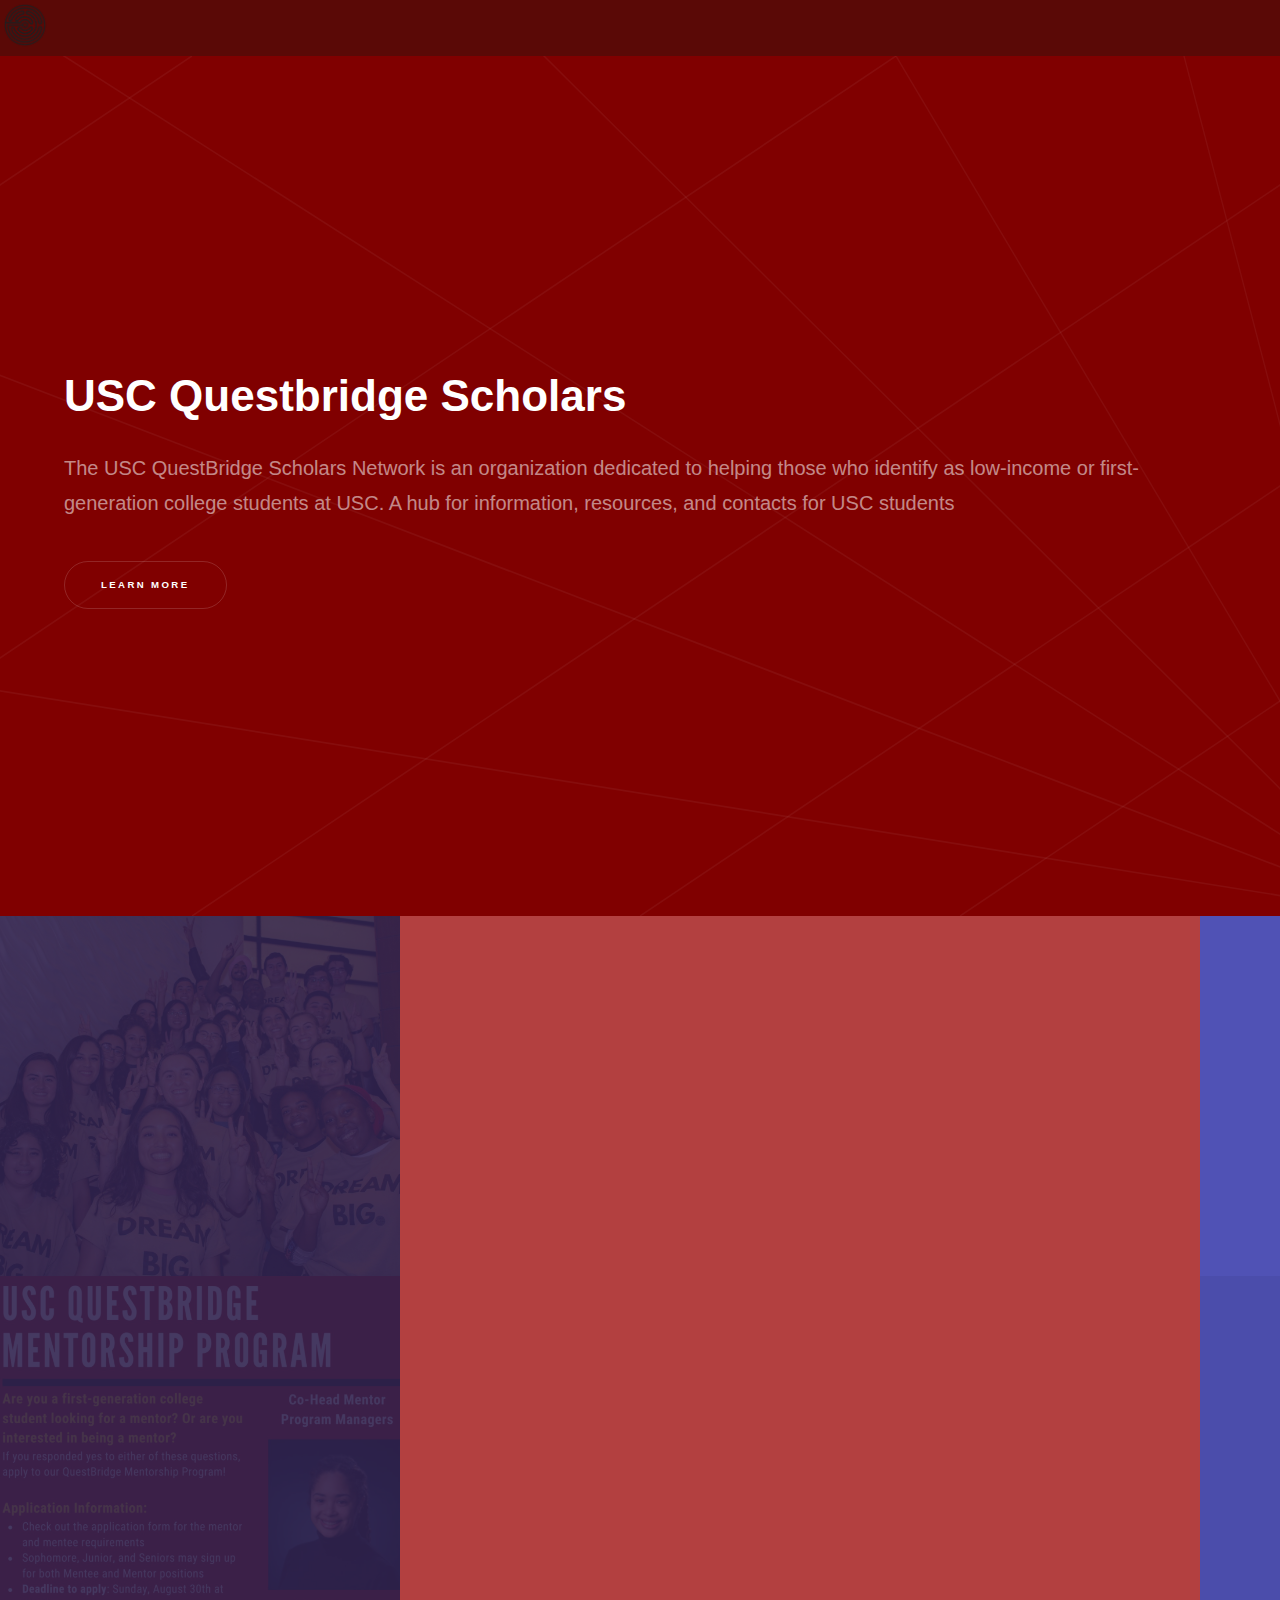
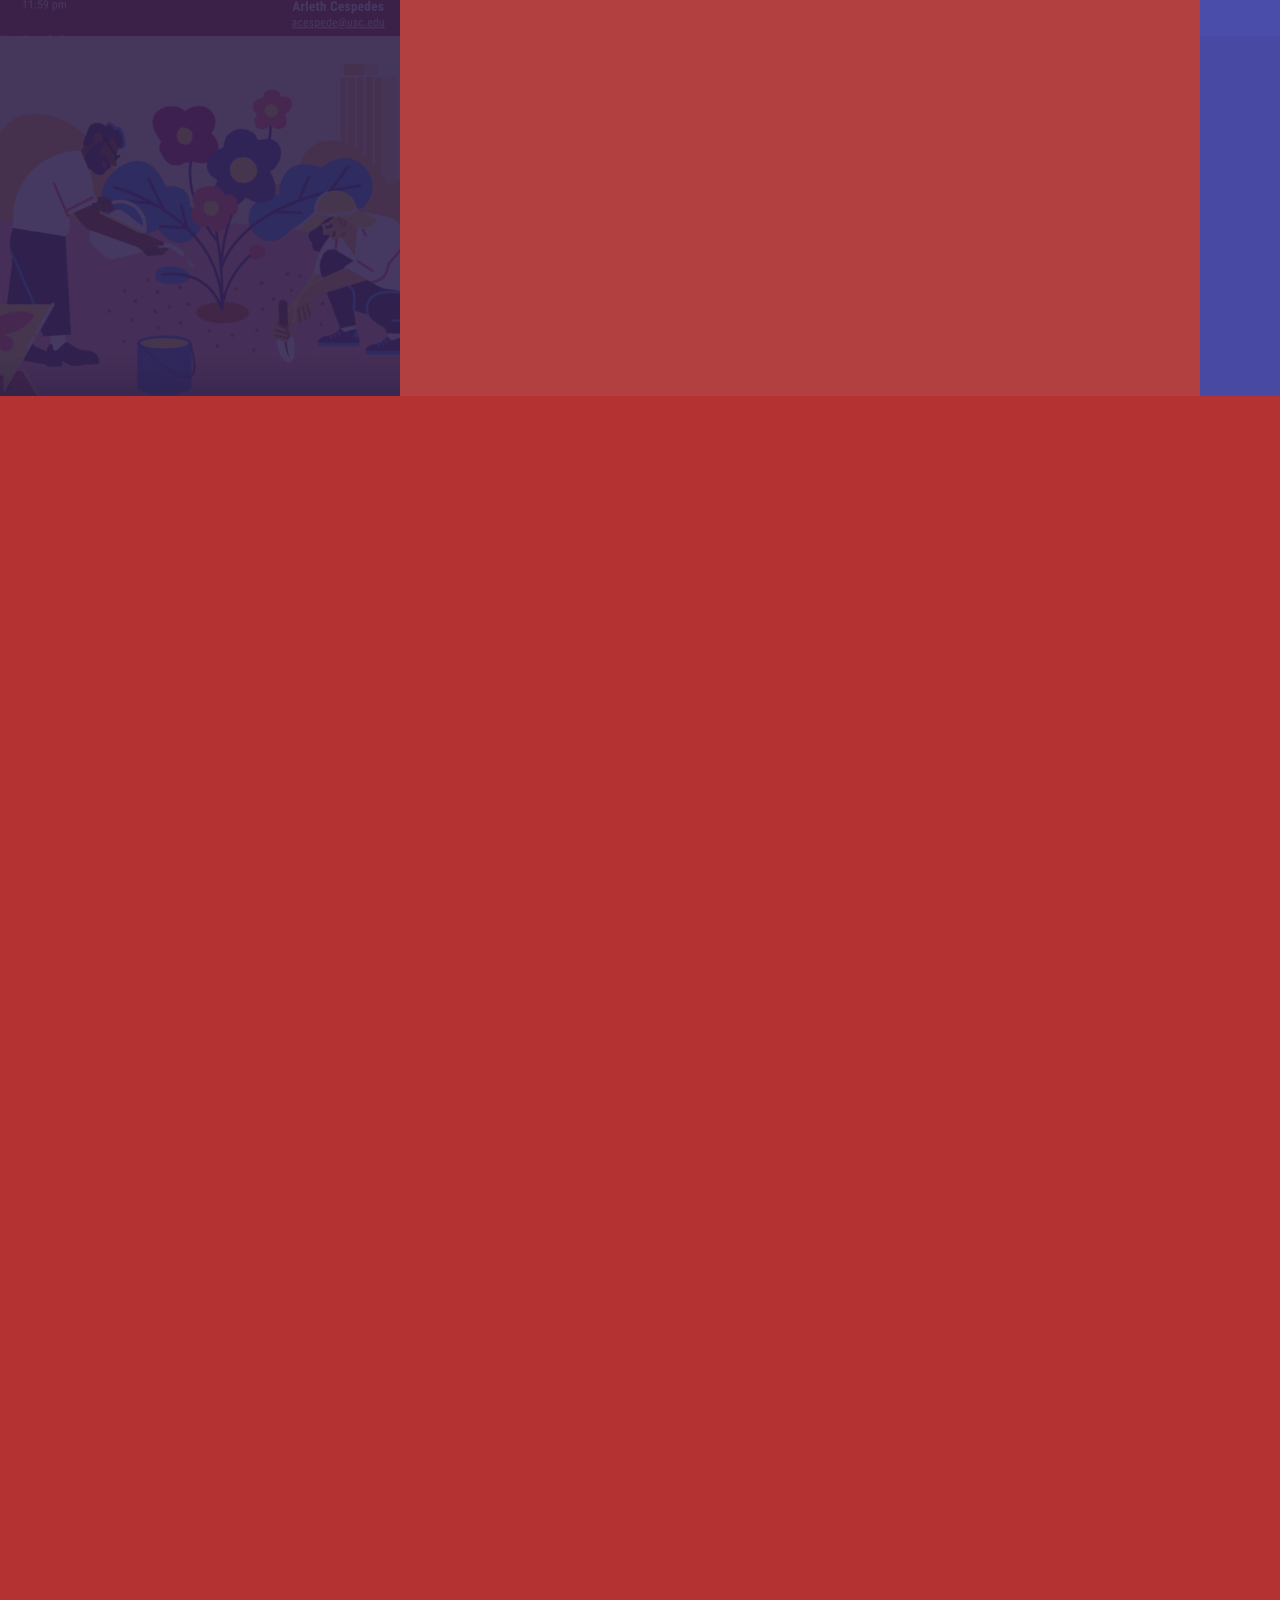
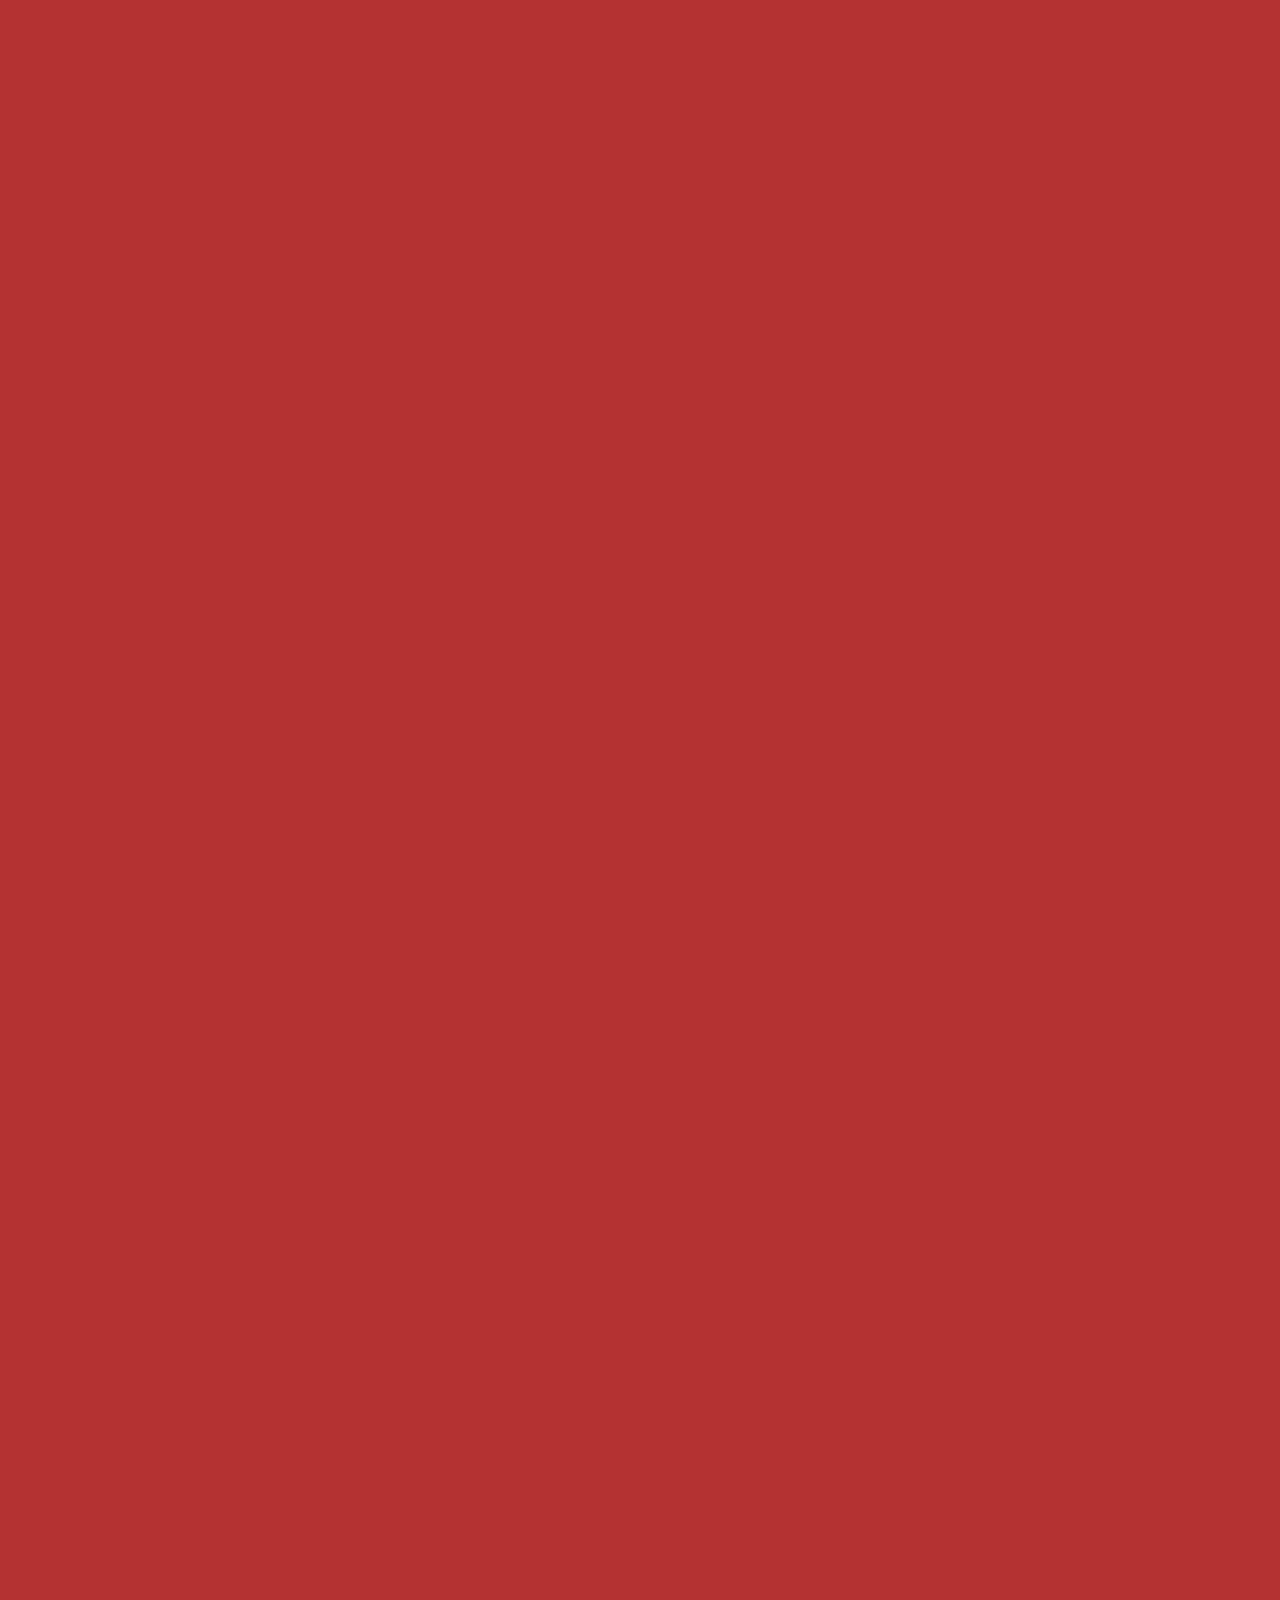
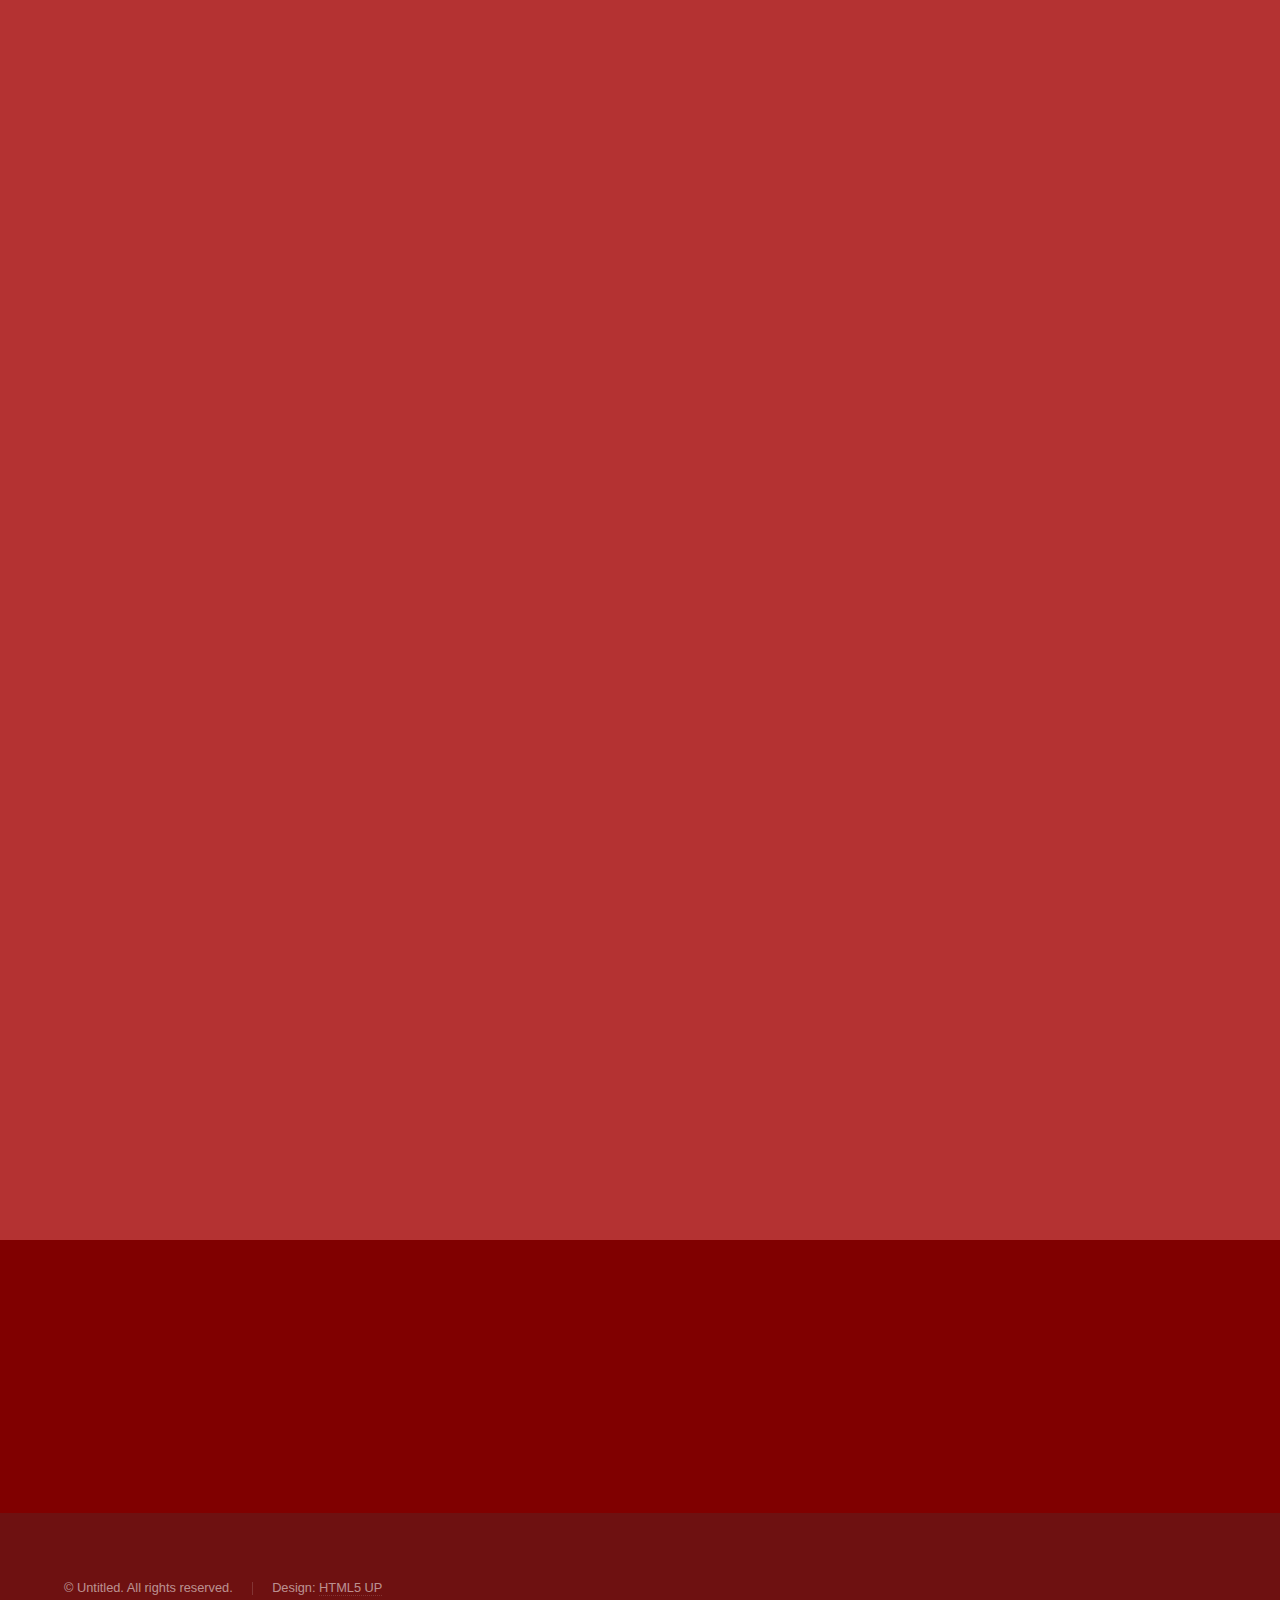
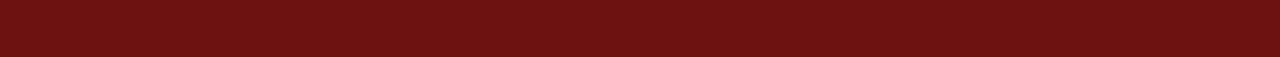
==== commit 6abb8ff4: "Updated changes to resources, logo, eboard bios" ====
--- a/index.html
+++ b/index.html
@@ -12,6 +12,7 @@
 
 		<!-- Sidebar -->
 			<section id="sidebar">
+				<img src='./images/logo.png' style = "width: 50px; height: 50px; float: left; padding: 3px;"></img>
 				<div class="inner">
 					<nav>
 						<ul>
@@ -84,56 +85,73 @@
 						<div class="inner">
 							<h2>Meet the E-Board</h2>
 							<p>This is our E-Board for the 2020 - 2021 Academic Year! Feel free to reach out to any of us if you want help or just want someone to talk to!</p>
-							<div class="features" style="margin: 0px auto; text-align: center;">
-								<section>
-									<img src='./images/maricarmen.png' ></img>
-									<h3>Maricarmen</h3>
-									<p>President<br>Masters<br>Digital Social Media</p>
-								</section>
-								<section>
-									<img src='./images/michelle.png' ></img>
-									<h3>Michelle</h3>
-									<p>Vice President<br>Senior<br>Global Business</p>
-								</section>
-								<section>
-									<img src='./images/arleth.png' ></img>
-									<h3>Arleth</h3>
-									<p>Co-Head Mentor<br>Junior<br> Public Policy + Minor in Applied Analytics</p>
-								</section>
-								<section>
-									<img src='./images/chaerim.png' ></img>
-									<h3>Chaerim</h3>
-									<p>Co-Head Mentor<br>Junior<br>Business Administration + Minor in Theatre and Media Economics & Entrepreneurship </p>
-								</section>
-								<section>
-									<img src='./images/jenny.png' ></img>
-									<h3>Jenny</h3>
-									<p>Public Relations Assistant<br>Junior<br>Business Administration + Minor in  Product Design</p>
-								</section>
-								<section>
-									<img src='./images/keon.png' ></img>
-									<h3>Keon</h3>
-									<p>Senior Advisor<br>Masters<br>Global Medicine</p>
-								</section>
-								<section>
-									<img src='./images/tyler.png' ></img>
-									<h3>Tyler</h3>
-									<p>Risk Management<br>Senior<br>Business Administration</p>
-								</section>
-								<section>
-									<img src='./images/natalie.png' ></img>
-									<h3>Natalie</h3>
-									<p>University Relations Chair<br>Sophomore<br> Philosophy, Politics, Law + Minor in Spanish</p>
-								</section>
-								<section>
-									<img src='./images/haeju.png' ></img>
-									<h3>Haeju</h3>
-									<p>Treaurer / Web Dev<br>Junior<br>Computer Science</p>
-								</section>
-								<section>
-									<img src='./images/grace.png' ></img>
-									<h3>Grace</h3>
-									<p>Web Dev<br>Sophomore<br>Computer Science and Business Administration</p>
+							<div class="features" style="margin: 1px auto; text-align: center;">
+								<section>
+									<img src="./images/maricarmen.png" style = "width: 135px; height: 230px;"></img>
+									<h3>Maricarmen Pedroza</h3>
+									<p>(She / Her / Hers)<br>Major: Communication and Global Studies & M.S.<br>Digital Social Media<br>Year: Senior<br>Position: President<br>Contact: maricarp@usc.edu</p>
+								</section>
+								<section>
+									<img src="./images/michelle.png" style = "width: 135px; height: 230px;"></img>
+									<h3>Michelle David</h3>
+									<p>(She / Her / Hers)<br>Major: International Relations / Global Business<br>and Master of Health Administration & Policy<br>Year: Senior<br>Position: Vice President<br>Contact: davi841@usc.edu</p>
+								</section>
+								<section>
+									<img src='./images/arleth.png' style = "width: 135px; height: 230px;"></img>
+									<h3>Arleth Cespedes</h3>
+									<p>(She / Her / Hers)<br>Major: Public Policy<br>Minor: Applied Analytics<br>Year: Junior<br>Position: Head Mentor<br>Contact: acespede@usc.edu</p>
+								</section>
+								<section>
+									<img src='./images/chaerim.png' style = "width: 135px; height: 230px;"></img>
+									<h3>Chaerim Park</h3>
+									<p>(She / Her / Hers)<br>Major: Business Administration<br>Minor: Theatre and Media Economics<br>Year: Junior<br>Position: Co-Head Mentor<br>Contact: chaerimp@usc.edu</p>
+								</section>
+								<section>
+									<img src='./images/natalie.png' style = "width: 135px; height: 230px;"></img>
+									<h3>Natalie Grace Sipula</h3>
+									<p>(She / Her / Hers)<br>Major: Philosophy, Politics, & Law<br>Minor: Spanish<br>Year: Sophomore<br>Position: University Relations Chair<br>Contact: sipula@usc.edu</p>
+								</section>
+								<section>
+									<img src='./images/jenny.png' style = "width: 135px; height: 230px;"></img>
+									<h3>Jenny Hernandez</h3>
+									<p>(She / Her / Hers)<br>Major: Business Administration<br>Minor: Product Design<br>Year: Junior<br>Position: Public Relations Assistant<br>Contact: jennyher@usc.edu</p>
+								</section>
+								<section>
+									<img src='./images/ana.png' style = "width: 135px; height: 230px;"></img>
+									<h3>Ana Priscila Garcia</h3>
+									<p>(She / Her / Hers)<br>Major: Health and Human Sciences & M.S. Social Entrepreneurship<br>Year: Senior<br>Position: Public Relations Chair<br>Contact: anapgarc@usc.edu</p>
+								</section>
+								<section>
+									<img src='./images/Isidoro.png' style = "width: 135px; height: 230px;"></img>
+									<h3>Issy Serna</h3>
+									<p>(He / Him / His)<br>Major: Urban Studies and Planning<br>Year: Junior<br>Position: Events Chair<br>Contact: iserna@usc.edu</p>
+								</section>
+								<section>
+									<img src='./images/keon.png' style = "width: 135px; height: 230px;"></img>
+									<h3>Keon Ghodrati</h3>
+									<p>(He / Him / His)<br>Major: Neuroscience & M.S.Global Medicine<br>Year: Senior<br>Position: Senior Advisor<br>Contact: ghodrati@usc.edu</p>
+								</section>
+								<section>
+									<img src='./images/tyler.png' style = "width: 135px; height: 230px;"></img>
+									<h3>Tyler Sato</h3>
+									<p>(He / Him / His)<br>Major: Business Administration<br>Minor: Risk Management<br>Year: Senior<br>Position: Professional Development Chair<br>Contact: tylersat@usc.edu</p>
+								</section>
+								<section>
+									<img src='./images/haeju.png' style = "width: 135px; height: 230px;"></img>
+									<h3>Haeju Jeong</h3>
+									<p>(He / Him / His)<br>Major: Computer Science<br>Year: Junior<br>Position: Treasurer/Web Development<br>Contact: haejujeo@usc.edu</p>
+								</section>
+								<section>
+									<img src='./images/brittney.png' style = "width: 135px; height: 230px;"></img>
+									<h3>Brittney Obanor</h3>
+									<p>(She / Her / Hers)<br>Major: Neuroscience<br>Minor: The Dynamics of Early Childhood<br>Year: Senior<br>Position: Graduate Development Chair<br>Contact: obanor@usc.edu</p>
+								</section>
+								<section>
+									<img src='./images/grace.png' style = "width: 135px; height: 230px;"></img>
+									<h3>Grace Kim</h3>
+									<p>(She / Her / Hers)<br>Major: Computer Science and Business Administration<br>Minor: Sociology<br>Year: Sophomore<br>Position: Web Development<br>Contact: gkim1608@usc.edu</p>
+								</section>
+								<section>
 								</section>
 							</div>
 						</div>
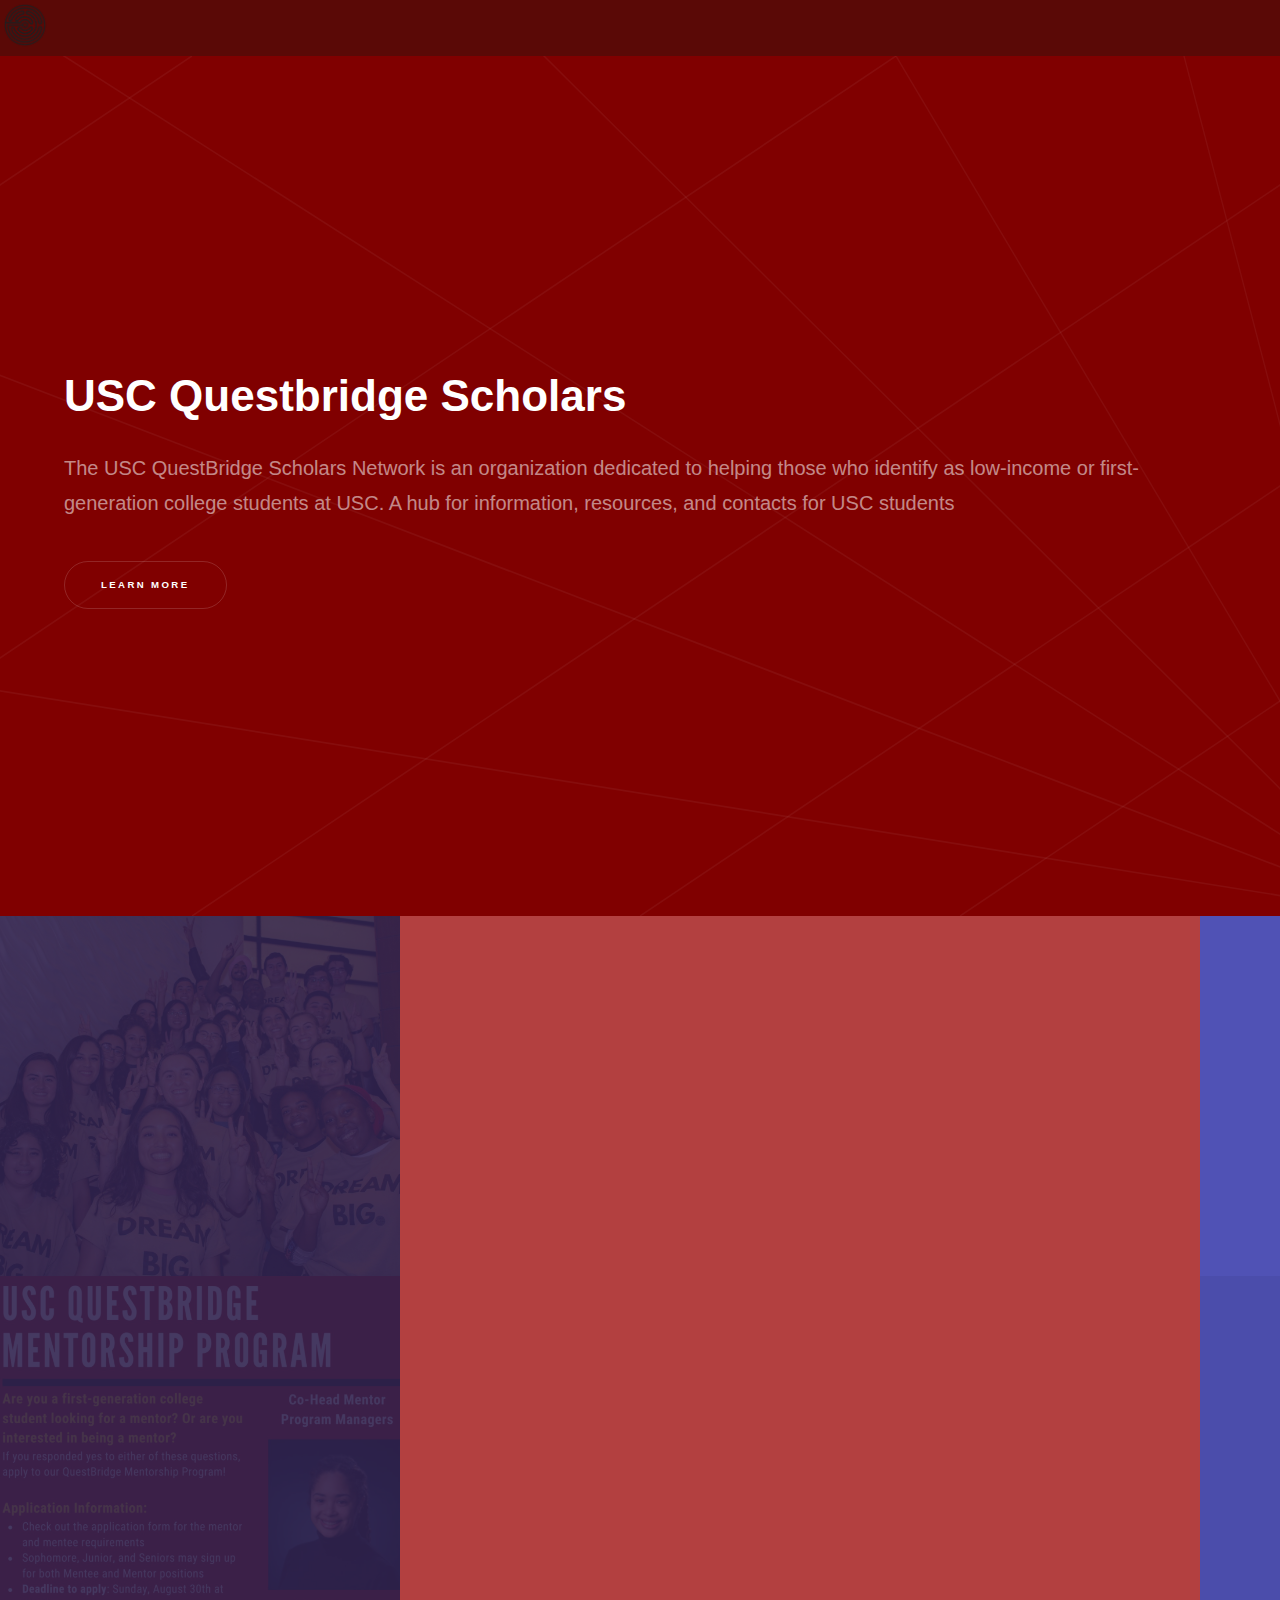
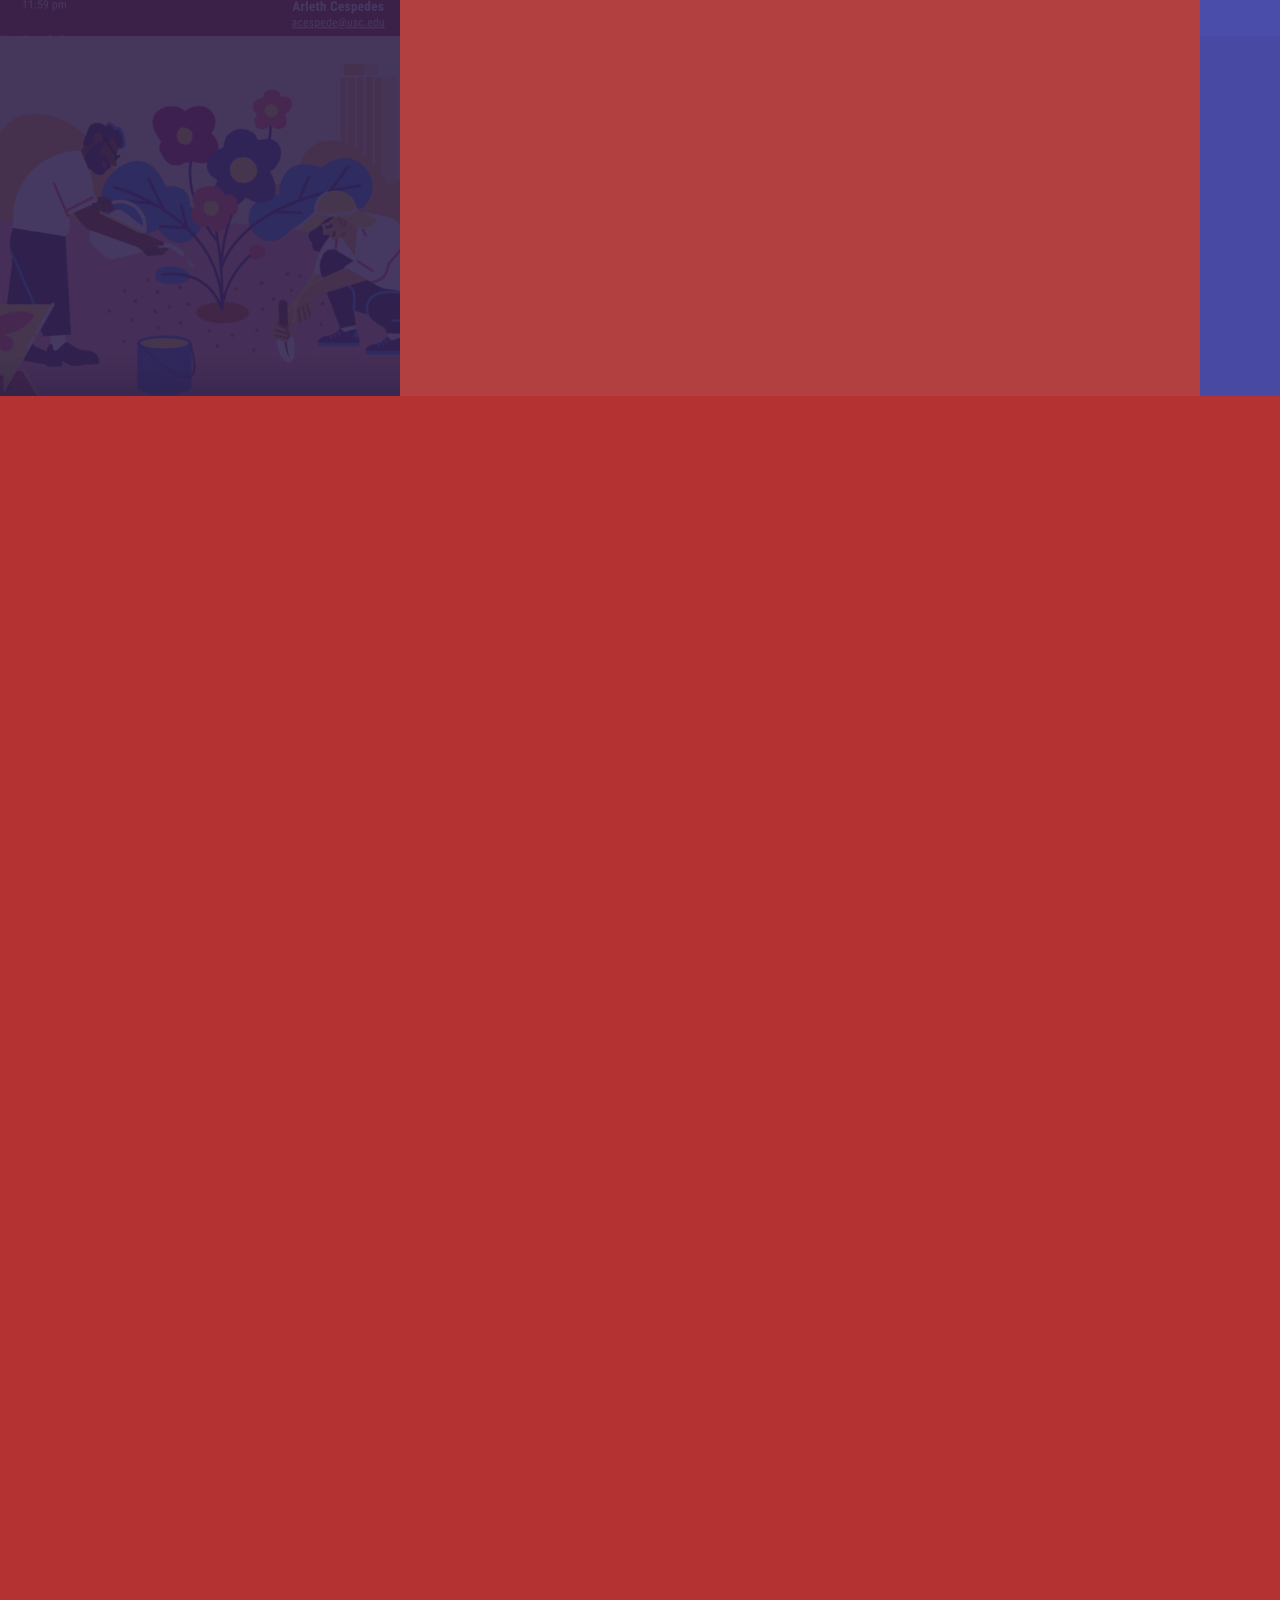
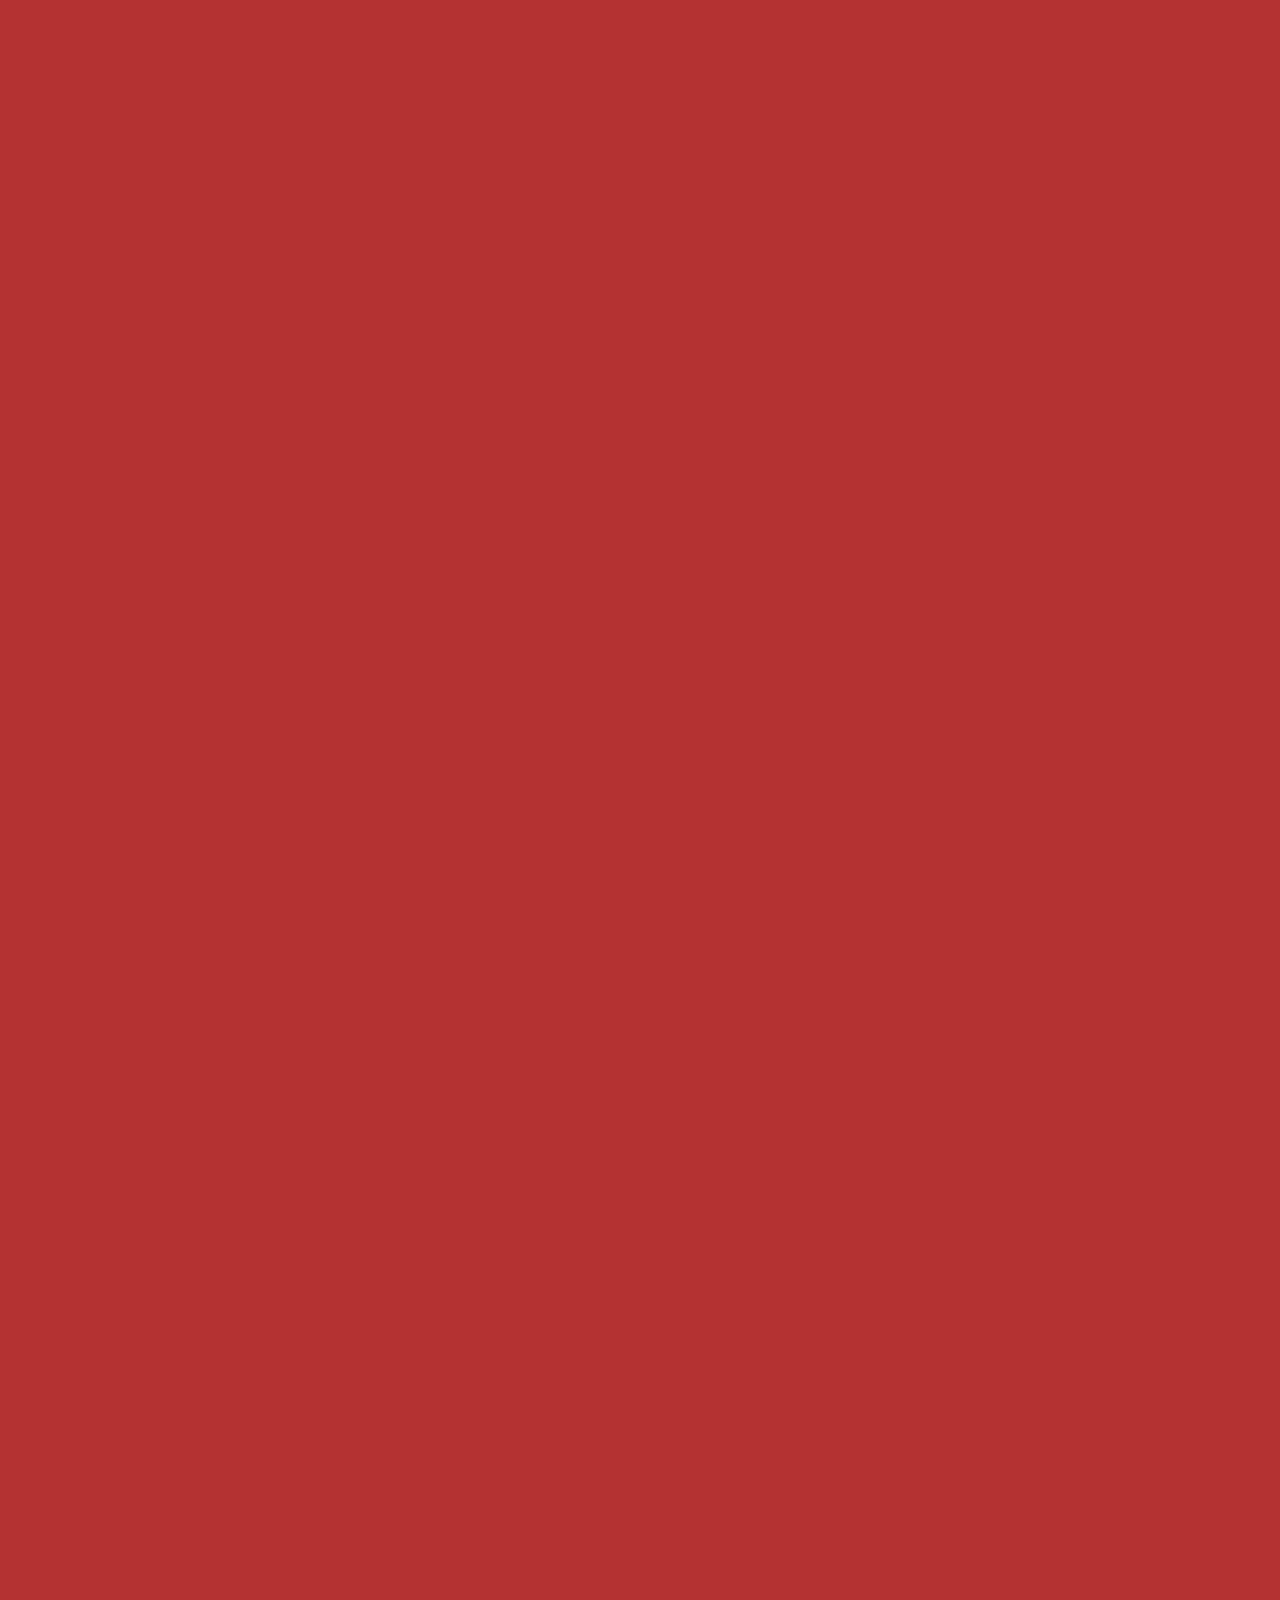
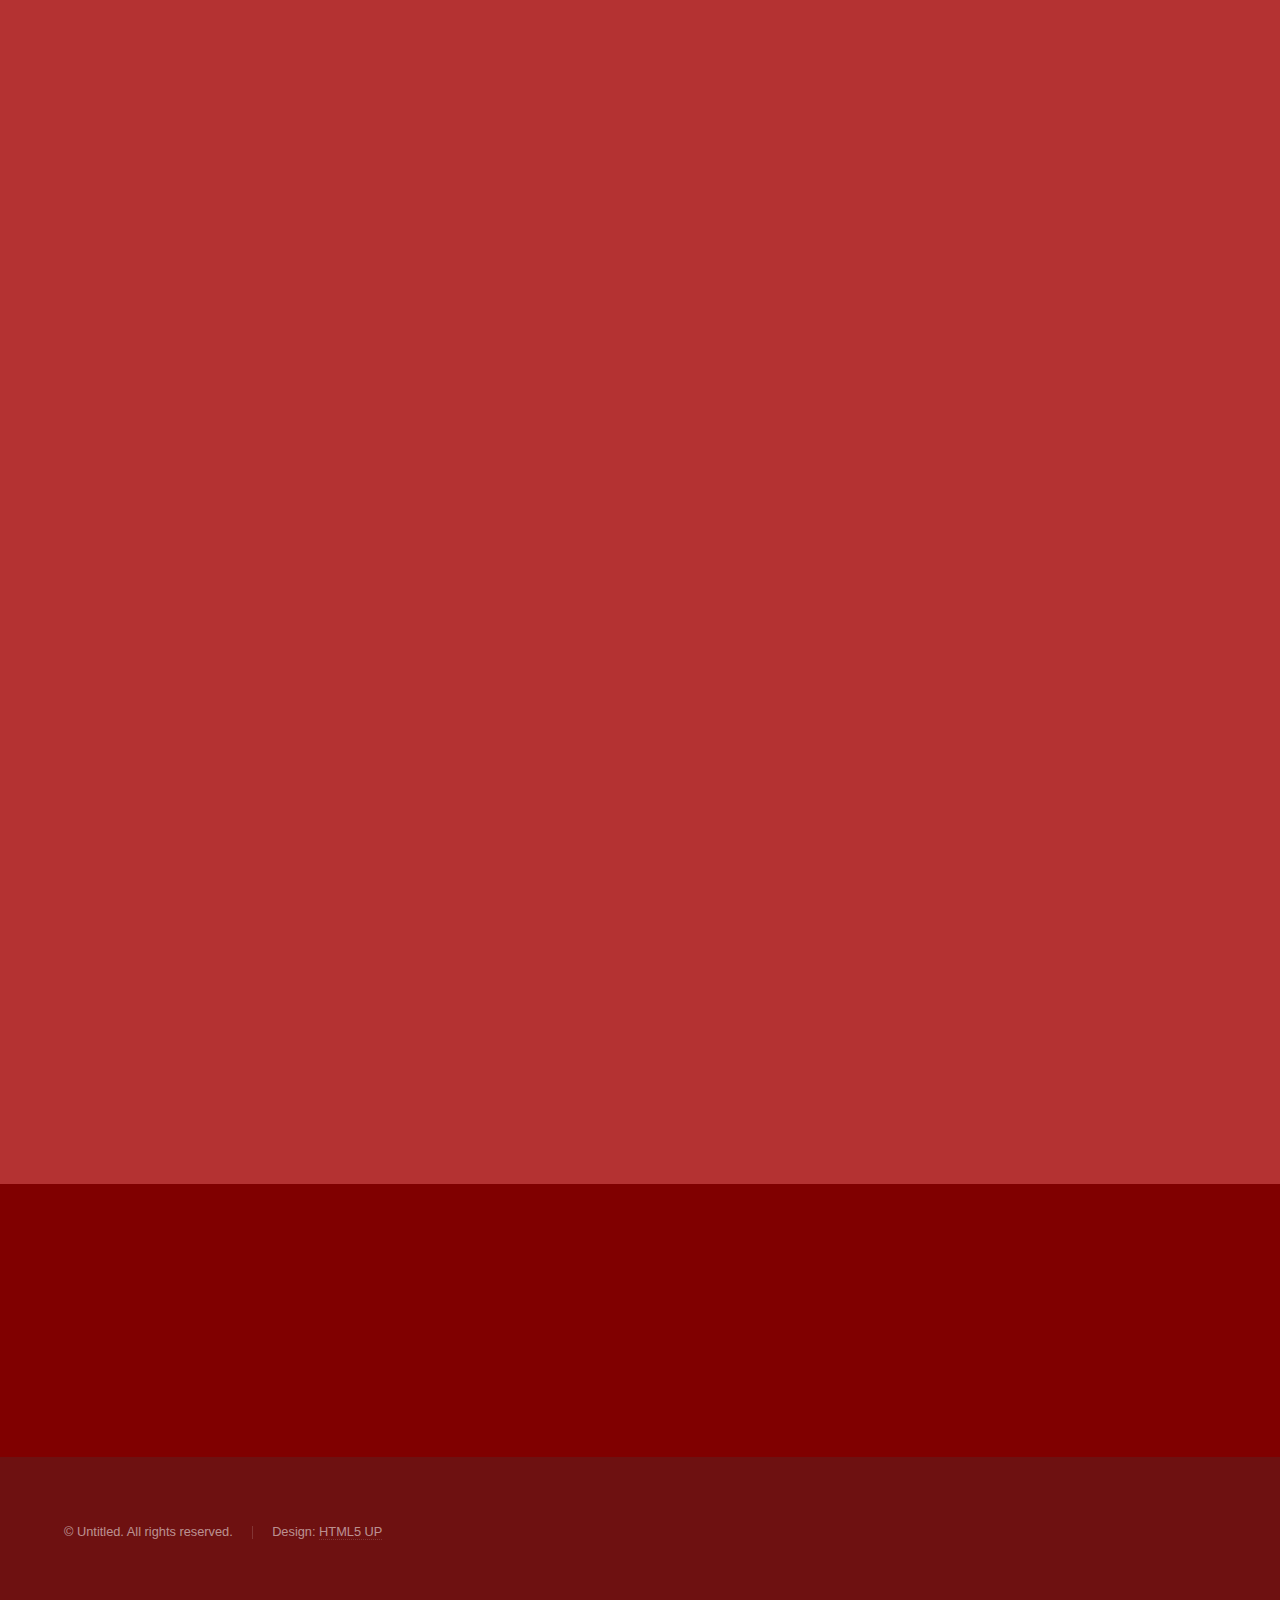
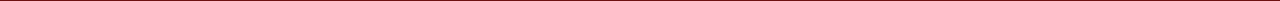
==== commit 978a4bfa: "Update index.html" ====
--- a/index.html
+++ b/index.html
@@ -5,7 +5,6 @@
 		<meta charset="utf-8" />
 		<meta name="viewport" content="width=device-width, initial-scale=1, user-scalable=no" />
 		<link rel="stylesheet" href="assets/css/main.css" />
-		<link rel="icon" href="images/icon.jpg">
 		<noscript><link rel="stylesheet" href="assets/css/noscript.css" /></noscript>
 	</head>
 	<body class="is-preload">
@@ -87,71 +86,74 @@
 							<p>This is our E-Board for the 2020 - 2021 Academic Year! Feel free to reach out to any of us if you want help or just want someone to talk to!</p>
 							<div class="features" style="margin: 1px auto; text-align: center;">
 								<section>
-									<img src="./images/maricarmen.png" style = "width: 135px; height: 230px;"></img>
-									<h3>Maricarmen Pedroza</h3>
-									<p>(She / Her / Hers)<br>Major: Communication and Global Studies & M.S.<br>Digital Social Media<br>Year: Senior<br>Position: President<br>Contact: maricarp@usc.edu</p>
-								</section>
-								<section>
-									<img src="./images/michelle.png" style = "width: 135px; height: 230px;"></img>
-									<h3>Michelle David</h3>
-									<p>(She / Her / Hers)<br>Major: International Relations / Global Business<br>and Master of Health Administration & Policy<br>Year: Senior<br>Position: Vice President<br>Contact: davi841@usc.edu</p>
-								</section>
-								<section>
-									<img src='./images/arleth.png' style = "width: 135px; height: 230px;"></img>
-									<h3>Arleth Cespedes</h3>
-									<p>(She / Her / Hers)<br>Major: Public Policy<br>Minor: Applied Analytics<br>Year: Junior<br>Position: Head Mentor<br>Contact: acespede@usc.edu</p>
+									<img src="./images/lillian.png" style = "width: 135px; height: 230px;"></img>
+									<h3>Lillian Murtonen</h3>
+									<p>(She / Her / Hers)<br>Major: Cognitive Science<br>Year: Junior<br>Position: President<br>Contact: murtonen@usc.edu</p>
+								</section>
+								<section>
+									<img src="./images/maya.png" style = "width: 135px; height: 230px;"></img>
+									<h3>Maya Caselnova</h3>
+									<p>(She / They)<br>Non-Governmental Organizations<br>and Social Change<br>Year: Sophomore<br>Position: Vice President<br>Contact: caselnov@usc.edu</p>
+								</section>
+								<section>
+									<img src='./images/amen.png' style = "width: 135px; height: 230px;"></img>
+									<h3>Amen Obanor</h3>
+									<p>(She / Her / Hers)<br>Major: Pharmacology and Drug Development<br>Year: Junior<br>Position: Co-Head Mentor<br>Contact: aobanor@usc.edu</p>
 								</section>
 								<section>
 									<img src='./images/chaerim.png' style = "width: 135px; height: 230px;"></img>
 									<h3>Chaerim Park</h3>
-									<p>(She / Her / Hers)<br>Major: Business Administration<br>Minor: Theatre and Media Economics<br>Year: Junior<br>Position: Co-Head Mentor<br>Contact: chaerimp@usc.edu</p>
-								</section>
-								<section>
-									<img src='./images/natalie.png' style = "width: 135px; height: 230px;"></img>
-									<h3>Natalie Grace Sipula</h3>
-									<p>(She / Her / Hers)<br>Major: Philosophy, Politics, & Law<br>Minor: Spanish<br>Year: Sophomore<br>Position: University Relations Chair<br>Contact: sipula@usc.edu</p>
+									<p>(She / Her / Hers)<br>Major: Business Administration<br>Minor: Theatre and Media Economics<br>Year: Senior<br>Position: Co-Head Mentor<br>Contact: chaerimp@usc.edu</p>
 								</section>
 								<section>
 									<img src='./images/jenny.png' style = "width: 135px; height: 230px;"></img>
 									<h3>Jenny Hernandez</h3>
-									<p>(She / Her / Hers)<br>Major: Business Administration<br>Minor: Product Design<br>Year: Junior<br>Position: Public Relations Assistant<br>Contact: jennyher@usc.edu</p>
-								</section>
-								<section>
-									<img src='./images/ana.png' style = "width: 135px; height: 230px;"></img>
-									<h3>Ana Priscila Garcia</h3>
-									<p>(She / Her / Hers)<br>Major: Health and Human Sciences & M.S. Social Entrepreneurship<br>Year: Senior<br>Position: Public Relations Chair<br>Contact: anapgarc@usc.edu</p>
-								</section>
-								<section>
-									<img src='./images/Isidoro.png' style = "width: 135px; height: 230px;"></img>
-									<h3>Issy Serna</h3>
-									<p>(He / Him / His)<br>Major: Urban Studies and Planning<br>Year: Junior<br>Position: Events Chair<br>Contact: iserna@usc.edu</p>
-								</section>
-								<section>
-									<img src='./images/keon.png' style = "width: 135px; height: 230px;"></img>
-									<h3>Keon Ghodrati</h3>
-									<p>(He / Him / His)<br>Major: Neuroscience & M.S.Global Medicine<br>Year: Senior<br>Position: Senior Advisor<br>Contact: ghodrati@usc.edu</p>
-								</section>
-								<section>
-									<img src='./images/tyler.png' style = "width: 135px; height: 230px;"></img>
-									<h3>Tyler Sato</h3>
-									<p>(He / Him / His)<br>Major: Business Administration<br>Minor: Risk Management<br>Year: Senior<br>Position: Professional Development Chair<br>Contact: tylersat@usc.edu</p>
-								</section>
-								<section>
-									<img src='./images/haeju.png' style = "width: 135px; height: 230px;"></img>
-									<h3>Haeju Jeong</h3>
-									<p>(He / Him / His)<br>Major: Computer Science<br>Year: Junior<br>Position: Treasurer/Web Development<br>Contact: haejujeo@usc.edu</p>
-								</section>
-								<section>
-									<img src='./images/brittney.png' style = "width: 135px; height: 230px;"></img>
-									<h3>Brittney Obanor</h3>
-									<p>(She / Her / Hers)<br>Major: Neuroscience<br>Minor: The Dynamics of Early Childhood<br>Year: Senior<br>Position: Graduate Development Chair<br>Contact: obanor@usc.edu</p>
+									<p>(She / Her / Hers)<br>Major: Business Administration<br>Minor: Product Design<br>Year: Senior<br>Position: Public Relations Chair<br>Contact: jennyher@usc.edu</p>
+								</section>
+								<section>
+									<img src='./images/silvinia.png' style = "width: 135px; height: 230px;"></img>
+									<h3>Silvina Herrera</h3>
+									<p>(She / Her / Hers)<br>Neuroscience<br>Year: Freshman<br>Position: Communications Chair<br>Contact: silvina.herrera@usc.edu</p>
+								</section>
+								<section>
+									<img src='./images/angelica.png' style = "width: 135px; height: 230px;"></img>
+									<h3>Angelica Johnson</h3>
+									<p>(She / Her / Hers)<br>Major: Psychology<br>Year: Senior<br>Position: Professional Development Chair<br>Contact: aj86580@usc.edu</p>
+								</section>
+								<section>
+									<img src='./images/christina.png' style = "width: 135px; height: 230px;"></img>
+									<h3>Christina Vo</h3>
+									<p>(She / They)<br>Year: Freshman<br>Position: Underclassmen Representative<br>Contact: cvo14582@usc.edu</p>
+								</section>
+								<section>
+									<img src='./images/nicole.png' style = "width: 135px; height: 230px;"></img>
+									<h3>Nicole Carrera</h3>
+									<p>(She / Her / Hers)<br>Major: GeoDesign<br>Minor: Web Technologies and Applications<br>Year: Sophomore<br>Position: Treasurer<br>Contact: carreran@usc.edu</p>
+								</section>
+								<section>
+									<img src='./images/bryan.png' style = "width: 135px; height: 230px;"></img>
+									<h3>Bryan Velazquez-Flores</h3>
+									<p>(He / Him / His)<br>Major: Intelligence/Cyber Operations<br>Year: Freshman<br>Position: Co-Events Chair<br>Contact: bvelazqu@usc.edu</p>
+								</section>
+								<section>
+									<img src='./images/timur.png' style = "width: 135px; height: 230px;"></img>
+									<h3>Timur Kulik</h3>
+									<p>(He / Him / His)<br>Major: Biological Sciences<br>Year: Sophomore<br>Position: Co-Events Chair<br>Contact: tkulik@usc.edu</p>
 								</section>
 								<section>
 									<img src='./images/grace.png' style = "width: 135px; height: 230px;"></img>
 									<h3>Grace Kim</h3>
-									<p>(She / Her / Hers)<br>Major: Computer Science and Business Administration<br>Minor: Sociology<br>Year: Sophomore<br>Position: Web Development<br>Contact: gkim1608@usc.edu</p>
-								</section>
-								<section>
+									<p>(She / Her / Hers)<br>Major: Computer Science and Business Administration<br>Minor: Sociology<br>Year: Junior<br>Position: Web Developer<br>Contact: gkim1608@usc.edu</p>
+								</section>
+								<section>
+									<img src='./images/angelly.png' style = "width: 135px; height: 230px;"></img>
+									<h3>Angelly Cabrera</h3>
+									<p>(They / Them)<br>Major: Electrical and Computer Engineering<br>Year: Sophomore<br>Position: Graphic Design Intern<br>Contact: karycabr@usc.edu</p>
+								</section>
+								<section>
+									<img src='./images/albright.png' style = "width: 135px; height: 230px;"></img>
+									<h3>Albright Batdorj</h3>
+									<p>(She / Her / Hers)<br>Major: Pharmacology and Drug Development<br>Year: Senior<br>Position: Graduate Development Chair<br>Contact: batdorj@usc.edu</p>
 								</section>
 							</div>
 						</div>
@@ -198,4 +200,4 @@
 			<script src="assets/js/main.js"></script>
 
 	</body>
-</html>+</html>
